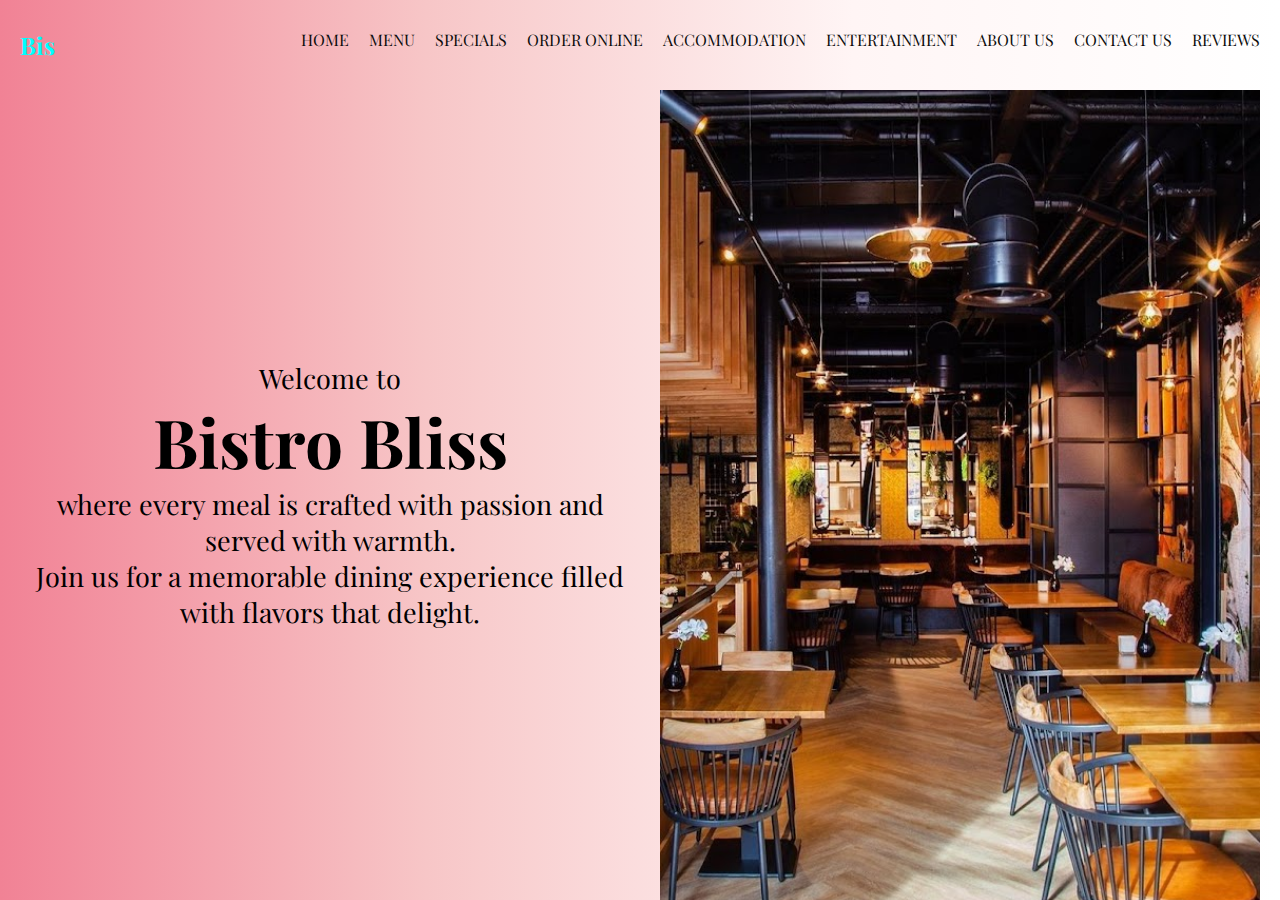
==== index.html @ 2f8fd66c "first commit" ====
<!DOCTYPE html>
<html lang="en">
<head>
    <meta charset="UTF-8">
    <meta name="viewport" content="width=device-width, initial-scale=1.0">
    <title>NAVBAR</title>
    <link rel="stylesheet" href="styles.css">
    <link href="https://fonts.googleapis.com/css2?family=Playfair+Display:ital,wght@0,400..900;1,400..900&display=swap" rel="stylesheet">
    <link rel="stylesheet" href="https://cdnjs.cloudflare.com/ajax/libs/font-awesome/6.6.0/css/all.min.css" 
    integrity="sha512-Kc323vGBEqzTmouAECnVceyQqyqdsSiqLQISBL29aUW4U/M7pSPA/gEUZQqv1cwx4OnYxTxve5UMg5GT6L4JJg==" 
    crossorigin="anonymous" referrerpolicy="no-referrer" />
</head>
<body>
    <div class="navbar">
        <div class="navmenu">
            <div class="logo">
                <h1>Bis</h1>
            </div>
            <div class="navcontent">
                <ul>
                    <li><a href="#">HOME</a></li>
                    <li><a href="menu.html">MENU</a></li>
                    <li><a href="specials">SPECIALS</a></li>
                    <li><a href="orderonline">ORDER ONLINE</a></li>
                    <li><a href="accommodation">ACCOMMODATION</a></li>
                    <li><a href="entertainment">ENTERTAINMENT</a></li>
                    <li><a href="aboutus">ABOUT US</a></li>
                    <li><a href="contactus">CONTACT US</a></li>
                    <li><a href="reviews">REVIEWS</a></li>
                </ul>
            </div>
        </div>
    </div>
    <div class="container">
        <div class="note">
            <div>
                <p>Welcome to</p>
                <h2>Bistro Bliss</h2>
                <p>where every meal is crafted with passion and served with warmth. 
                    <br>Join us for a memorable dining experience filled with flavors that delight.
                </p>
            </div>
        </div>
        <div class="image">
            <img src="imagesfolder/3.jpg" alt="Restaurant interior">
        </div>
    </div>
    
</body>
</html>
---- styles.css ----
* {
    margin: 0;
    padding: 0;
    box-sizing: border-box;
}

body {
    font-family: "Playfair Display", serif;
    background: linear-gradient(to right, #f18295, #F7C6C7, #FFF5F5, #FFFFFF);
    overflow: hidden; 
}

.navbar {
    display: flex;
    background: linear-gradient(to right, #f18295, #F7C6C7, #FFF5F5, #FFFFFF);
    justify-content: space-between;
    align-items: center;
    padding: 10px 20px;
    height: 10vh; 
}

.navmenu {
    display: flex;
    justify-content: space-between;
    width: 100%;
}

.logo h1 {
    color: aqua;
    font-size: 24px;
}

.navcontent ul {
    display: flex;
    list-style: none;
    gap: 20px;
}

.navcontent ul li a {
    color: #0c0c0c;
    text-decoration: none;
    font-size: 16px;
    transition: color 0.3s;
}

.navcontent ul li a:hover {
    color: rgb(241, 174, 31);
    text-decoration: underline;
}

.container {
    display: flex;
    height: 90vh; 
}

.note {
    flex: 1;
    display: flex;
    align-items: center;
    justify-content: center;
    padding: 20px;
    text-align: center;
    font-size: 27px;
}

.note h2 {
    font-size: 2.5em;
    margin: 0;
}

.image {
    flex: 1;
    height: 90vh; 
    overflow: hidden;
}

.image img {
    height: 100%; 
    width: 600px; 
    object-fit: cover;
}
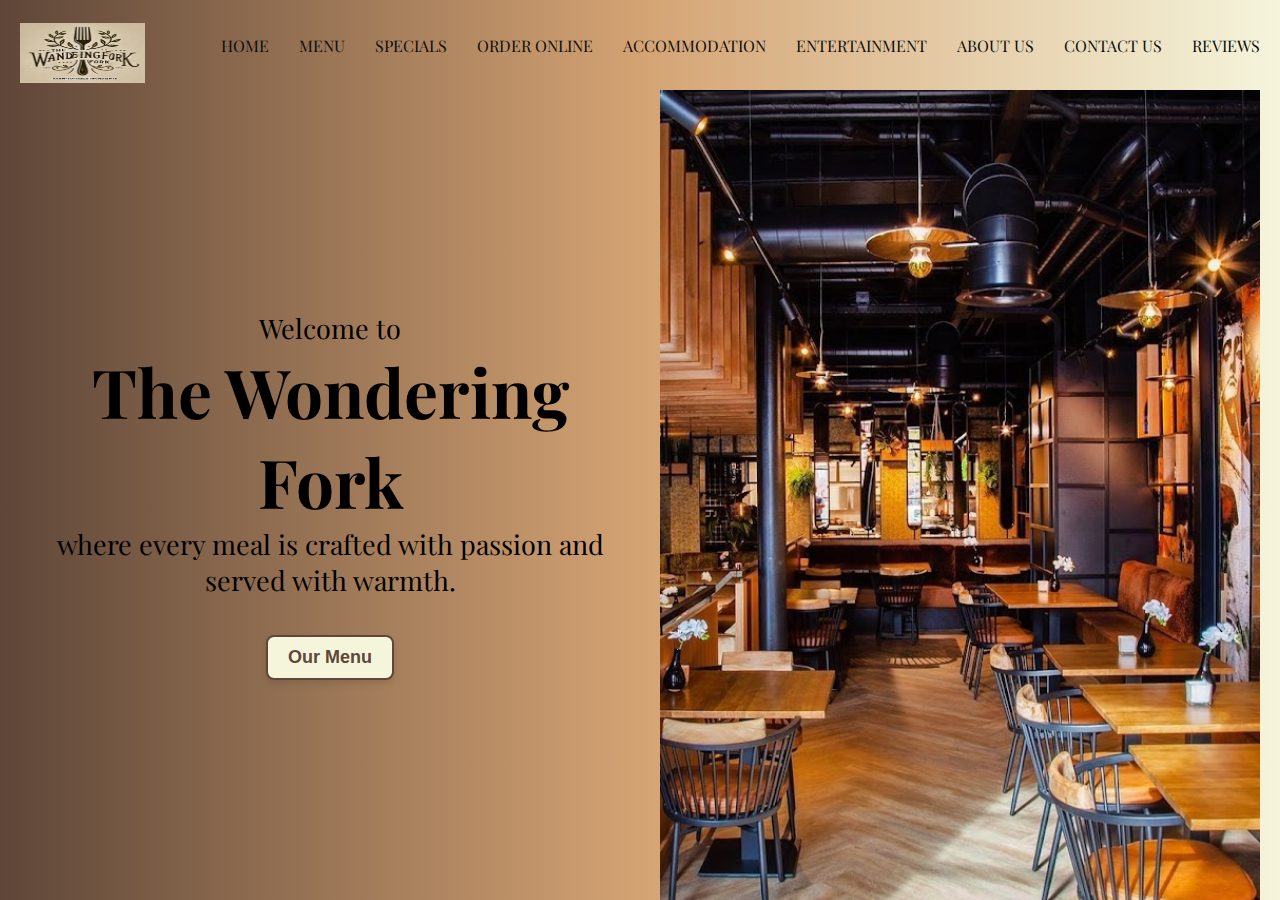
==== commit cd940700: "first commit" ====
--- a/index.html
+++ b/index.html
@@ -3,7 +3,7 @@
 <head>
     <meta charset="UTF-8">
     <meta name="viewport" content="width=device-width, initial-scale=1.0">
-    <title>NAVBAR</title>
+    <title>RESTAURANT</title>
     <link rel="stylesheet" href="styles.css">
     <link href="https://fonts.googleapis.com/css2?family=Playfair+Display:ital,wght@0,400..900;1,400..900&display=swap" rel="stylesheet">
     <link rel="stylesheet" href="https://cdnjs.cloudflare.com/ajax/libs/font-awesome/6.6.0/css/all.min.css" 
@@ -12,10 +12,13 @@
 </head>
 <body>
     <div class="navbar">
+        <!-- Logo Image -->
+        <div class="logo">
+            <img src="imagesfolder/4.jpg" alt="The Wandering Fork Logo">
+        </div>
+        
+        <!-- Navbar Menu -->
         <div class="navmenu">
-            <div class="logo">
-                <h1>Bis</h1>
-            </div>
             <div class="navcontent">
                 <ul>
                     <li><a href="#">HOME</a></li>
@@ -31,20 +34,21 @@
             </div>
         </div>
     </div>
+
+    <!-- Main Content -->
     <div class="container">
         <div class="note">
             <div>
                 <p>Welcome to</p>
-                <h2>Bistro Bliss</h2>
+                <h2>The Wondering Fork</h2>
                 <p>where every meal is crafted with passion and served with warmth. 
-                    <br>Join us for a memorable dining experience filled with flavors that delight.
-                </p>
+                </p><br>
+                <button>Our Menu</button>
             </div>
         </div>
         <div class="image">
             <img src="imagesfolder/3.jpg" alt="Restaurant interior">
         </div>
     </div>
-    
 </body>
-</html>+</html>
--- a/styles.css
+++ b/styles.css
@@ -4,36 +4,42 @@
     box-sizing: border-box;
 }
 
+
 body {
     font-family: "Playfair Display", serif;
-    background: linear-gradient(to right, #f18295, #F7C6C7, #FFF5F5, #FFFFFF);
+    background: linear-gradient(to left, #f5f5dc, #d4a373, #5e4638);
     overflow: hidden; 
 }
 
+/* Navbar Styling */
 .navbar {
     display: flex;
-    background: linear-gradient(to right, #f18295, #F7C6C7, #FFF5F5, #FFFFFF);
-    justify-content: space-between;
     align-items: center;
+    background: linear-gradient(to left, #f5f5dc, #d4a373, #5e4638);
     padding: 10px 20px;
     height: 10vh; 
 }
 
+.logo img {
+    height: 80px;
+    width: 125px;
+    margin: 0;
+    padding-top: 20px;
+
+}
+
+/* Nav Menu Styling */
 .navmenu {
     display: flex;
-    justify-content: space-between;
+    justify-content: flex-end;/* Aligns the menu to the right */
     width: 100%;
-}
-
-.logo h1 {
-    color: aqua;
-    font-size: 24px;
+    margin-left: 30px; /* Space between logo and menu */
 }
 
 .navcontent ul {
     display: flex;
     list-style: none;
-    gap: 20px;
+    gap: 30px;
 }
 
 .navcontent ul li a {
@@ -44,10 +50,11 @@
 }
 
 .navcontent ul li a:hover {
-    color: rgb(241, 174, 31);
+    color: #f5f5dc;
     text-decoration: underline;
 }
 
+/* Main Content Styling */
 .container {
     display: flex;
     height: 90vh; 
@@ -79,4 +86,28 @@
     width: 600px; 
     object-fit: cover;
 }
+/* our menu styling */
+button {
+    background-color: #f5f5dc; /* beige */
+    color: #5e4638; /* brown */
+    border: 2px solid #5e4638;
+    padding: 10px 20px;
+    font-size: 18px;
+    font-weight: bold;
+    border-radius: 8px;
+    cursor: pointer;
+    transition: all 0.3s ease;
+    box-shadow: 0px 4px 6px rgba(0, 0, 0, 0.1);
+}
 
+button:hover {
+    background-color: #5e4638;
+    color: #f5f5dc;
+    transform: translateY(-3px);
+    box-shadow: 0px 8px 12px rgba(0, 0, 0, 0.2);
+}
+
+button:active {
+    transform: translateY(-1px);
+    box-shadow: 0px 6px 8px rgba(0, 0, 0, 0.15);
+}
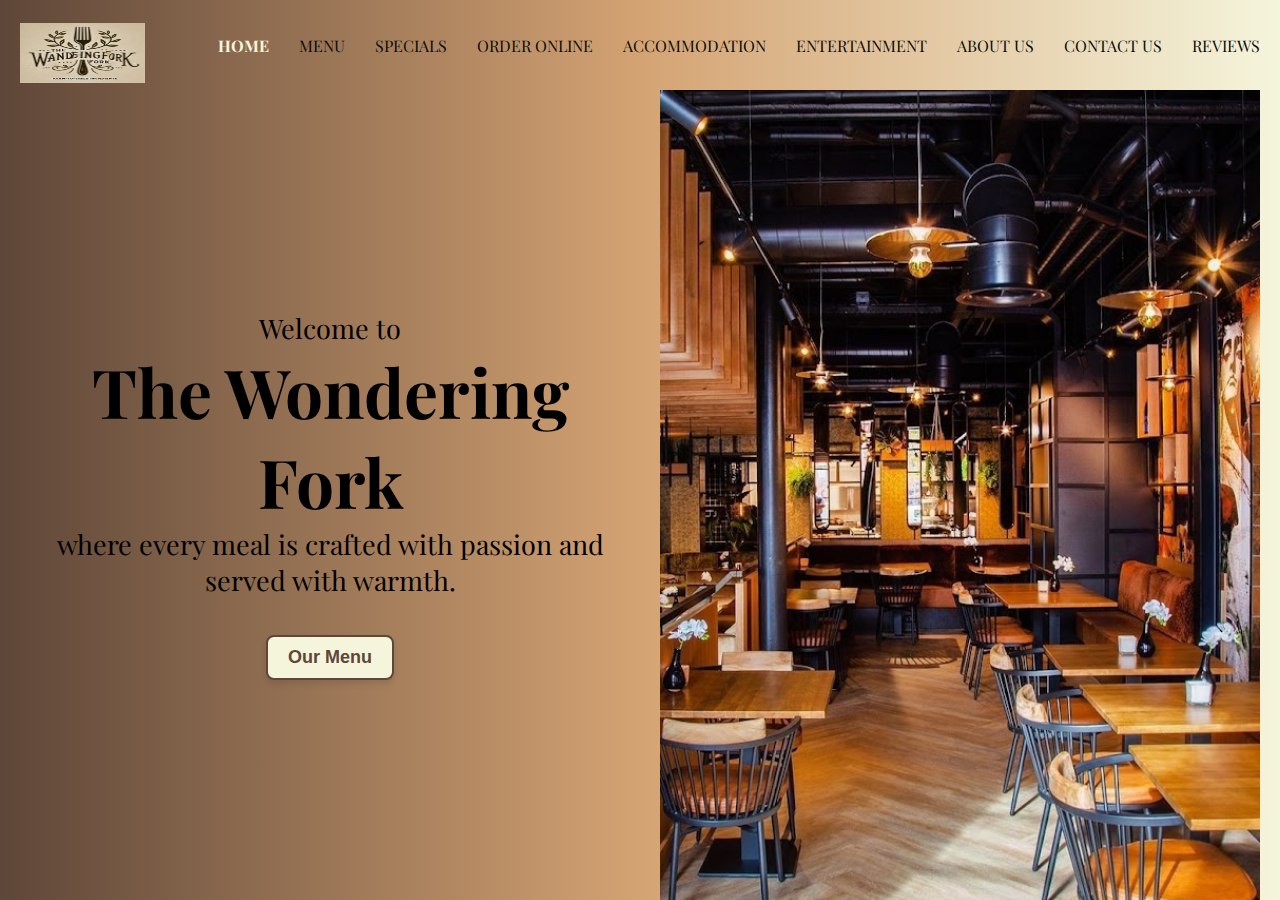
==== commit 6d58bd88: "first commit" ====
--- a/index.html
+++ b/index.html
@@ -21,15 +21,15 @@
         <div class="navmenu">
             <div class="navcontent">
                 <ul>
-                    <li><a href="#">HOME</a></li>
+                    <li><a href="#" class="active">HOME</a></li>
                     <li><a href="menu.html">MENU</a></li>
-                    <li><a href="specials">SPECIALS</a></li>
-                    <li><a href="orderonline">ORDER ONLINE</a></li>
-                    <li><a href="accommodation">ACCOMMODATION</a></li>
-                    <li><a href="entertainment">ENTERTAINMENT</a></li>
-                    <li><a href="aboutus">ABOUT US</a></li>
-                    <li><a href="contactus">CONTACT US</a></li>
-                    <li><a href="reviews">REVIEWS</a></li>
+                    <li><a href="specials.html">SPECIALS</a></li>
+                    <li><a href="orderonline.html">ORDER ONLINE</a></li>
+                    <li><a href="accommodation.html">ACCOMMODATION</a></li>
+                    <li><a href="entertainment.html">ENTERTAINMENT</a></li>
+                    <li><a href="aboutus.html">ABOUT US</a></li>
+                    <li><a href="contactus.html">CONTACT US</a></li>
+                    <li><a href="reviews.html">REVIEWS</a></li>
                 </ul>
             </div>
         </div>
--- a/styles.css
+++ b/styles.css
@@ -9,6 +9,9 @@
     font-family: "Playfair Display", serif;
     background: linear-gradient(to left, #f5f5dc, #d4a373, #5e4638);
     overflow: hidden; 
+    margin: 0;
+    padding: 0;
+    overflow-y: auto;
 }
 
 /* Navbar Styling */
@@ -25,13 +28,12 @@
     width: 125px;
     margin: 0;
     padding-top: 20px;
-
 }
 
 /* Nav Menu Styling */
 .navmenu {
     display: flex;
-    justify-content: flex-end;/* Aligns the menu to the right */
+    justify-content: flex-end; /* Aligns the menu to the right */
     width: 100%;
     margin-left: 30px; /* Space between logo and menu */
 }
@@ -49,9 +51,15 @@
     transition: color 0.3s;
 }
 
+/* Hover effect */
 .navcontent ul li a:hover {
     color: #f5f5dc;
-    text-decoration: underline;
+}
+
+/* Active page styling */
+.navcontent ul li a.active {
+    color: #f5f5dc;
+    font-weight: bold;
 }
 
 /* Main Content Styling */
@@ -86,6 +94,7 @@
     width: 600px; 
     object-fit: cover;
 }
+
 /* our menu styling */
 button {
     background-color: #f5f5dc; /* beige */
@@ -111,3 +120,63 @@
     transform: translateY(-1px);
     box-shadow: 0px 6px 8px rgba(0, 0, 0, 0.15);
 }
+.breakfast {
+    display: flex;
+    align-items: flex-start;
+}
+
+
+/* MENU WEBPAGE */
+.foods {
+    display: grid;
+    grid-template-columns: repeat(2, 1fr); /* Three columns */
+    gap: 30px; /* Space between each food category */
+}
+
+.foods > div {
+    display: flex;
+    align-items: flex-start; /* Aligns items to the top */
+}
+
+.foods ul {
+    list-style: none;
+    padding: 0 0 0 20px; /* Space between border and text */
+    position: relative;
+}
+
+.foods ul::before {
+    content: "";
+    position: absolute;
+    left: 0;
+    top: 10px;    /* Start of border */
+    bottom: 10px; /* End of border */
+    width: 2px;   /* Thickness of the border */
+    background-color: #000; /* Border color */
+}
+
+.foods ul li {
+    margin-bottom: 18px; /* Adjust the spacing as needed */
+}
+
+/* Adjust image size and spacing for each category */
+.breakfast img,
+.juice img,
+.cakes img {
+    width: 150px;
+    margin-right: 20px; /* Space between image and list */
+}
+
+.beef img,
+.burger img,
+.rice img,
+.salad img {
+    width: 200px;
+    margin-right: 20px;
+    height: 258px;
+}
+
+.chicken img {
+    width: 210px;
+    margin-right: 20px;
+    height: 280px;
+}
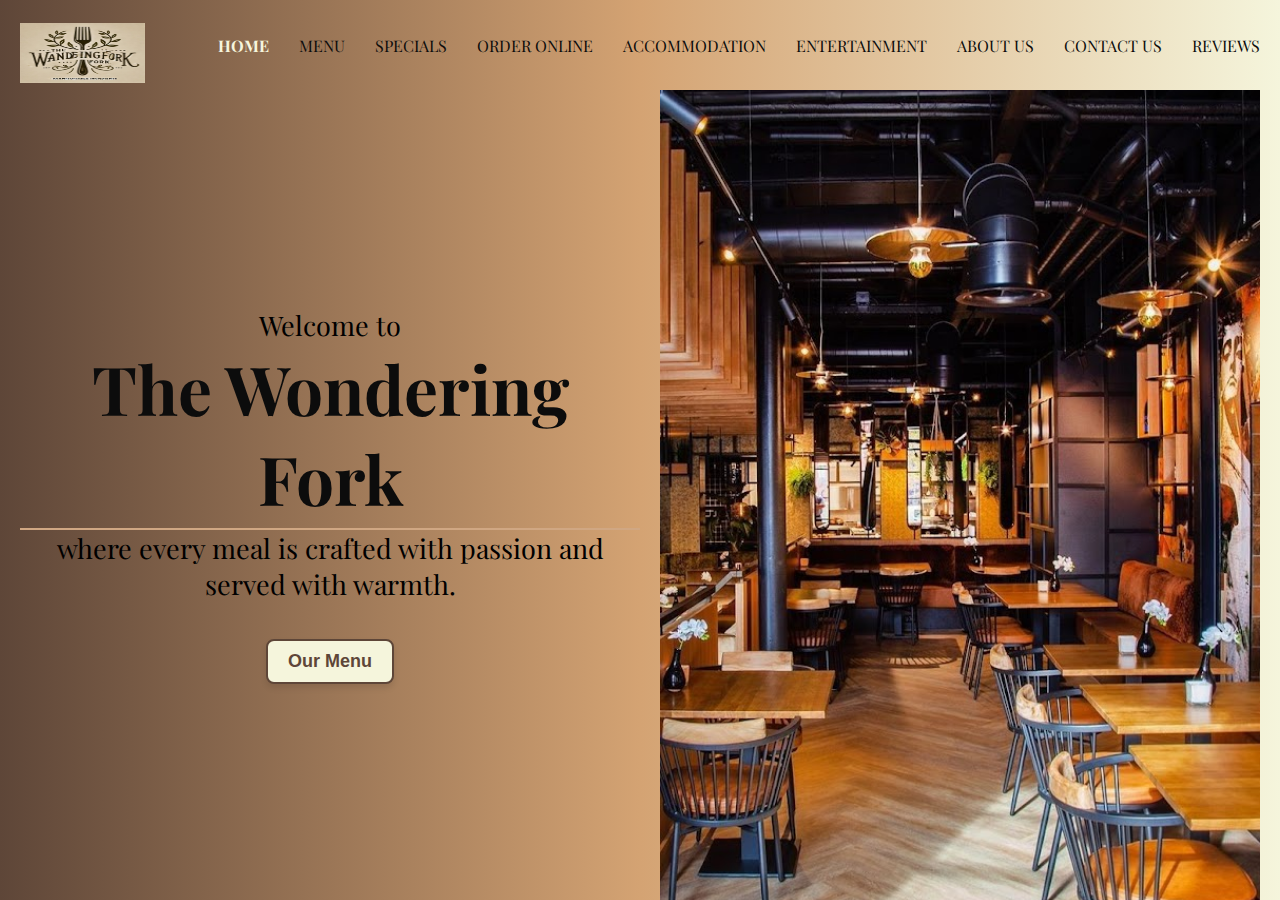
==== commit 3fb44813: "first commit" ====
--- a/index.html
+++ b/index.html
@@ -36,7 +36,7 @@
     </div>
 
     <!-- Main Content -->
-    <div class="container">
+    <div class="containers">
         <div class="note">
             <div>
                 <p>Welcome to</p>
--- a/styles.css
+++ b/styles.css
@@ -63,7 +63,7 @@
 }
 
 /* Main Content Styling */
-.container {
+.containers {
     display: flex;
     height: 90vh; 
 }
@@ -128,55 +128,420 @@
 
 /* MENU WEBPAGE */
 .foods {
-    display: grid;
-    grid-template-columns: repeat(2, 1fr); /* Three columns */
-    gap: 30px; /* Space between each food category */
+    display: flex;
+    flex-wrap: wrap;
+    justify-content: center;
+    gap: 20px;
+    padding: 20px;
 }
 
 .foods > div {
     display: flex;
-    align-items: flex-start; /* Aligns items to the top */
+    flex-direction: column;
+    align-items: flex-start;
+    width: calc(50% - 20px);
+    margin-bottom: 20px;
+    padding: 15px;
+    border-radius: 8px;
+}
+
+.foods > div h4 {
+    margin: 0 0 10px 0;
+    font-weight: bold;
+    font-size: 1.2em;
+    text-align: left;
+    width: 100%;
+    color: #333;
+    border-bottom: 1px solid #ddd;
+    padding-bottom: 5px;
+}
+
+/* Container for image and list */
+.food-item {
+    display: flex;
+    align-items: center;
+}
+
+.food-item img {
+    margin-right: 20px;
 }
 
 .foods ul {
     list-style: none;
-    padding: 0 0 0 20px; /* Space between border and text */
+    padding: 0;
+    margin: 0;
     position: relative;
 }
 
-.foods ul::before {
-    content: "";
-    position: absolute;
-    left: 0;
-    top: 10px;    /* Start of border */
-    bottom: 10px; /* End of border */
-    width: 2px;   /* Thickness of the border */
-    background-color: #000; /* Border color */
-}
-
 .foods ul li {
-    margin-bottom: 18px; /* Adjust the spacing as needed */
-}
-
-/* Adjust image size and spacing for each category */
+    margin-bottom: 23px;
+}
+
 .breakfast img,
 .juice img,
 .cakes img {
-    width: 150px;
-    margin-right: 20px; /* Space between image and list */
+    width: 230px;
+    height: 285px;
 }
 
 .beef img,
 .burger img,
 .rice img,
 .salad img {
-    width: 200px;
-    margin-right: 20px;
-    height: 258px;
+    width: 230px;
+    height: 285px;
 }
 
 .chicken img {
-    width: 210px;
-    margin-right: 20px;
+    width: 230px;
     height: 280px;
 }
+
+/* SPECIALS WEBPAGE */
+.main-course img,
+.appetizer img,
+.beverage img,
+.kids-special img{
+    width: 300px;
+    height: 290px;
+}
+
+/* ORDER ONLINE WEBSITE */
+.orders {
+    display: flex;
+    justify-content: center;
+    align-items: center;
+    min-height: 60vh;
+}
+
+.orders form {
+    width: 80%;
+    max-width: 600px;
+    padding: 20px;
+
+}
+
+/* Styling form sections */
+.form-section {
+    margin-bottom: 20px;
+}
+
+.form-section h2 {
+    font-family: 'Playfair Display', serif;
+    font-size: 1.5em;
+    margin-bottom: 10px;
+    color: #0c0c0c;
+}
+
+label {
+    display: block;
+    font-weight: bold;
+    margin: 5px 0;
+    color: #212020;
+}
+
+input, select, textarea {
+    width: 100%;
+    padding: 8px;
+    margin-top: 5px;
+    margin-bottom: 10px;
+    border: 1px solid #f5f5dc;
+    border-radius: 4px;
+    box-sizing: border-box;
+}
+
+button[type="submit"] {
+    width: 100%;
+    background-color: #f5f5dc; /* beige */
+    color: #5e4638; /* brown */
+    border: 2px solid #5e4638;
+    padding: 10px 20px;
+    font-size: 18px;
+    font-weight: bold;
+    border-radius: 8px;
+    cursor: pointer;
+    transition: all 0.3s ease;
+    box-shadow: 0px 4px 6px rgba(0, 0, 0, 0.1);
+}
+
+button[type="submit"]:hover {
+    background-color: #5e4638;
+    color: #f5f5dc;
+    transform: translateY(-3px);
+    box-shadow: 0px 8px 12px rgba(0, 0, 0, 0.2);
+}
+
+/* ACCOMMODATION */
+.accommodation {
+    max-width: 800px;
+    margin: 50px auto;
+    padding: 20px;
+    border-radius: 10px;
+    box-shadow: 0 4px 8px rgba(0, 0, 0, 0.2);
+}
+
+.accommodation h1 {
+    text-align: center;
+    font-size: 2em;
+    color: #212020;
+}
+
+.accommodation p {
+    text-align: center;
+    font-size: 1.1em;
+    margin-bottom: 20px;
+}
+
+h2 {
+    font-size: 1.5em;
+    color: #0c0c0c;
+    border-bottom: 2px solid #d0a783;
+    padding-bottom: 5px;
+    margin-top: 20px;
+}
+
+/* Room Types */
+.room-types {
+    display: flex;
+    flex-direction: column;
+    gap: 30px;
+}
+
+.room {
+    display: flex;
+    align-items: center;
+    gap: 30px;
+}
+
+.room img {
+    width: 180px;
+    height: 130px;
+    object-fit: cover;
+    border-radius: 5px;
+}
+
+.room h3 {
+    font-size: 1.3em;
+    color: #0c0c0c;
+    margin: 0;
+}
+
+.room p {
+    margin: 5px 0;
+}
+
+
+
+/* Dining Options */
+.dining {
+    background-color: #f5e8d0;
+    padding: 15px;
+    border-radius: 5px;
+    margin-top: 20px;
+    text-align: center;
+}
+
+/* Booking Information */
+.booking-info {
+    background-color: #faf3e6;
+    padding: 15px;
+    border-radius: 5px;
+    margin-top: 20px;
+    text-align: center;
+}
+
+.booking-info a {
+    color: #0c0c0c;
+    text-decoration: none;
+    font-weight: bold;
+}
+
+.booking-info a:hover {
+    text-decoration: underline;
+}
+
+/* Services and Facilities */
+.services {
+    background-color: #f5e8d0;
+    padding: 15px;
+    border-radius: 5px;
+    margin-top: 20px;
+}
+
+/* Nearby Attractions */
+.attractions ul {
+    list-style-type: disc;
+    padding-left: 20px;
+}
+
+.attractions ul li {
+    margin: 5px 0;
+}
+
+/* Guest Reviews */
+.reviews {
+    background-color: #faf3e6;
+    padding: 15px;
+    border-radius: 5px;
+    margin-top: 20px;
+    font-style: italic;
+}
+
+.reviews blockquote {
+    margin: 10px 0;
+    padding-left: 10px;
+    border-left: 3px solid #d0a783;
+}
+
+/* Policies & FAQs */
+.policies {
+    background-color: #f5e8d0;
+    padding: 15px;
+    border-radius: 5px;
+    margin-top: 20px;
+}
+
+.policies p {
+    margin: 5px 0;
+}
+
+/* ENTERTAINMENT WEBPAGE */
+  /* Entertainment Page Styling */
+.container {
+    display: flex;
+    flex-direction: column;
+    align-items: center;
+    margin: 0 auto;
+    padding: 30px;
+    max-width: 1000px;
+    background: rgba(255, 255, 255, 0.8);
+    box-shadow: 0px 4px 10px rgba(0, 0, 0, 0.2);
+    border-radius: 10px;
+}
+
+/* Event Schedule Section */
+.event-schedule {
+    width: 100%;
+    text-align: center;
+    margin-bottom: 40px;
+}
+
+.event-schedule h1 {
+    font-size: 2.2em;
+    color: #5e4638;
+    margin-bottom: 20px;
+}
+
+.event {
+    padding: 20px;
+    margin-top: 15px;
+    background: #f5f5dc;
+    border: 1px solid #d4a373;
+    border-radius: 8px;
+    box-shadow: 0px 4px 6px rgba(0, 0, 0, 0.1);
+}
+
+.event h2 {
+    font-size: 1.5em;
+    color: #333;
+    margin-bottom: 8px;
+}
+
+.event p {
+    color: #5e4638;
+    margin: 5px 0;
+}
+
+/* Gallery Section */
+.gallery {
+    width: 100%;
+    margin-bottom: 40px;
+}
+
+.gallery h1 {
+    font-size: 2em;
+    color: #5e4638;
+    text-align: center;
+    margin-bottom: 20px;
+}
+
+.gallery img {
+    width: 100%;
+    height: auto;
+    max-height: 300px;
+    object-fit: cover;
+    border-radius: 8px;
+    margin-top: 10px;
+    box-shadow: 0px 4px 8px rgba(0, 0, 0, 0.15);
+}
+
+/* Reservation Section */
+.reservation {
+    width: 100%;
+    text-align: center;
+    padding: 20px;
+    background-color: #d4a373;
+    border-radius: 8px;
+    box-shadow: 0px 4px 10px rgba(0, 0, 0, 0.2);
+    color: #f5f5dc;
+}
+
+.reservation h1 {
+    font-size: 2em;
+    margin-bottom: 15px;
+}
+
+.reserve-button {
+    display: inline-block;
+    padding: 12px 24px;
+    background-color: #5e4638;
+    color: #f5f5dc;
+    font-weight: bold;
+    font-size: 1em;
+    border: 2px solid #5e4638;
+    border-radius: 6px;
+    transition: background-color 0.3s, transform 0.3s;
+}
+
+.reserve-button:hover {
+    background-color: #f5f5dc;
+    color: #5e4638;
+    transform: translateY(-3px);
+    box-shadow: 0px 8px 12px rgba(0, 0, 0, 0.2);
+}
+
+
+/* ABOUT US WEBPAGE */
+.about-us {
+    max-width: 800px;
+    margin: 50px auto;
+    padding: 20px;
+    background-color: #fff;
+    box-shadow: 0 4px 8px rgba(0, 0, 0, 0.1);
+    border-radius: 8px;
+}
+
+.about-us h1 {
+    text-align: center;
+    font-size: 2.5em;
+    margin-bottom: 20px;
+    color: #0c0c0c;
+}
+
+.section {
+    margin-bottom: 30px;
+}
+
+.section h2 {
+    font-size: 1.8em;
+    color: #0c0c0c;
+    margin-bottom: 10px;
+}
+
+.section p {
+    font-size: 1.1em;
+    line-height: 1.6;
+    color: #0c0c0c;
+}
+
+/* CONTACT US */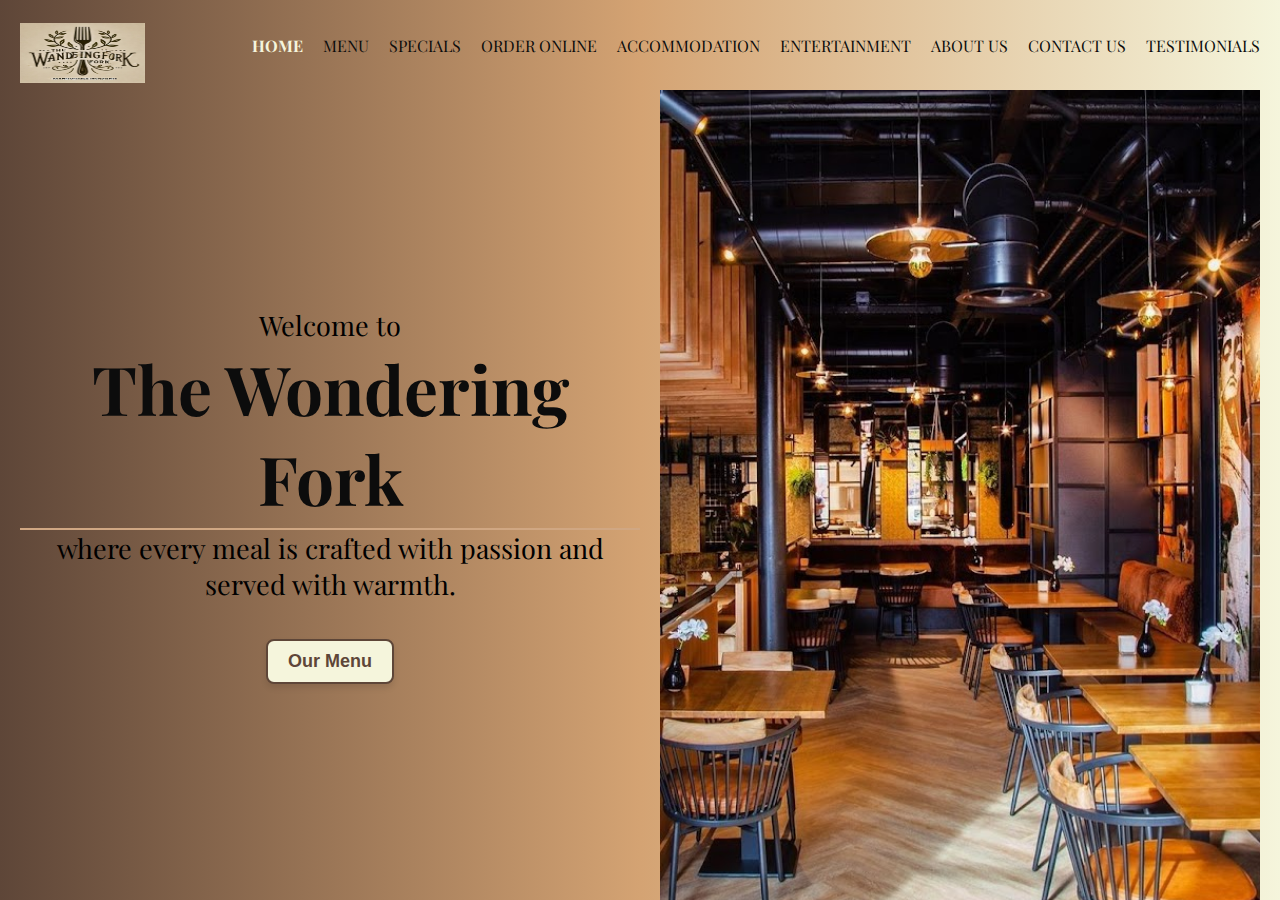
==== commit 38d7b314: "first commit" ====
--- a/index.html
+++ b/index.html
@@ -16,7 +16,6 @@
         <div class="logo">
             <img src="imagesfolder/4.jpg" alt="The Wandering Fork Logo">
         </div>
-        
         <!-- Navbar Menu -->
         <div class="navmenu">
             <div class="navcontent">
@@ -29,7 +28,7 @@
                     <li><a href="entertainment.html">ENTERTAINMENT</a></li>
                     <li><a href="aboutus.html">ABOUT US</a></li>
                     <li><a href="contactus.html">CONTACT US</a></li>
-                    <li><a href="reviews.html">REVIEWS</a></li>
+                    <li><a href="testimonials.html">TESTIMONIALS</a></li>
                 </ul>
             </div>
         </div>
--- a/styles.css
+++ b/styles.css
@@ -3,8 +3,6 @@
     padding: 0;
     box-sizing: border-box;
 }
-
-
 body {
     font-family: "Playfair Display", serif;
     background: linear-gradient(to left, #f5f5dc, #d4a373, #5e4638);
@@ -41,7 +39,7 @@
 .navcontent ul {
     display: flex;
     list-style: none;
-    gap: 30px;
+    gap: 20px;
 }
 
 .navcontent ul li a {
@@ -252,8 +250,8 @@
 
 button[type="submit"] {
     width: 100%;
-    background-color: #f5f5dc; /* beige */
-    color: #5e4638; /* brown */
+    background-color: #f5f5dc; 
+    color: #5e4638; 
     border: 2px solid #5e4638;
     padding: 10px 20px;
     font-size: 18px;
@@ -544,4 +542,97 @@
     color: #0c0c0c;
 }
 
-/* CONTACT US */+/* CONTACT US */
+.cont {
+    max-width: 800px;
+    margin: 50px auto;
+    padding: 20px;
+    background: #fff;
+    box-shadow: 0 4px 8px rgba(0, 0, 0, 0.2);
+    border-radius: 10px;
+}
+
+/* Section Headers */
+.contact-section h2 {
+    font-size: 2em;
+    margin-bottom: 15px;
+    color: #5e4638;
+    border-bottom: 2px solid #d4a373;
+    padding-bottom: 5px;
+    text-align: center;
+}
+
+/* Contact Information */
+.contact-info {
+    list-style: none;
+    padding: 0;
+    margin: 20px 0;
+    font-size: 1.1em;
+    color: #333;
+}
+
+.contact-info li {
+    margin-bottom: 10px;
+}
+
+.contact-info a {
+    color: #5e4638;
+    text-decoration: none;
+}
+
+.contact-info a:hover {
+    text-decoration: underline;
+}
+
+/* Contact Form */
+.contact-form {
+    display: flex;
+    flex-direction: column;
+    gap: 15px;
+}
+
+.contact-form input, 
+.contact-form select, 
+.contact-form textarea {
+    width: 100%;
+    padding: 10px;
+    border: 1px solid #d4a373;
+    border-radius: 5px;
+    font-size: 1em;
+    font-family: "Playfair Display", serif;
+}
+
+.contact-form textarea {
+    resize: none;
+}
+
+/* Google Map */
+.contact-section iframe {
+    width: 100%;
+    height: 350px;
+    border: 0;
+    border-radius: 5px;
+    margin-top: 20px;
+}
+
+/* Social Media Links */
+.social-links {
+    display: flex;
+    justify-content: center;
+    gap: 20px;
+    margin-top: 20px;
+}
+
+.social-links a {
+    color: #5e4638;
+    font-weight: bold;
+    font-size: 1.1em;
+    text-decoration: none;
+    transition: color 0.3s;
+}
+
+.social-links a:hover {
+    color: #d4a373;
+}
+
+
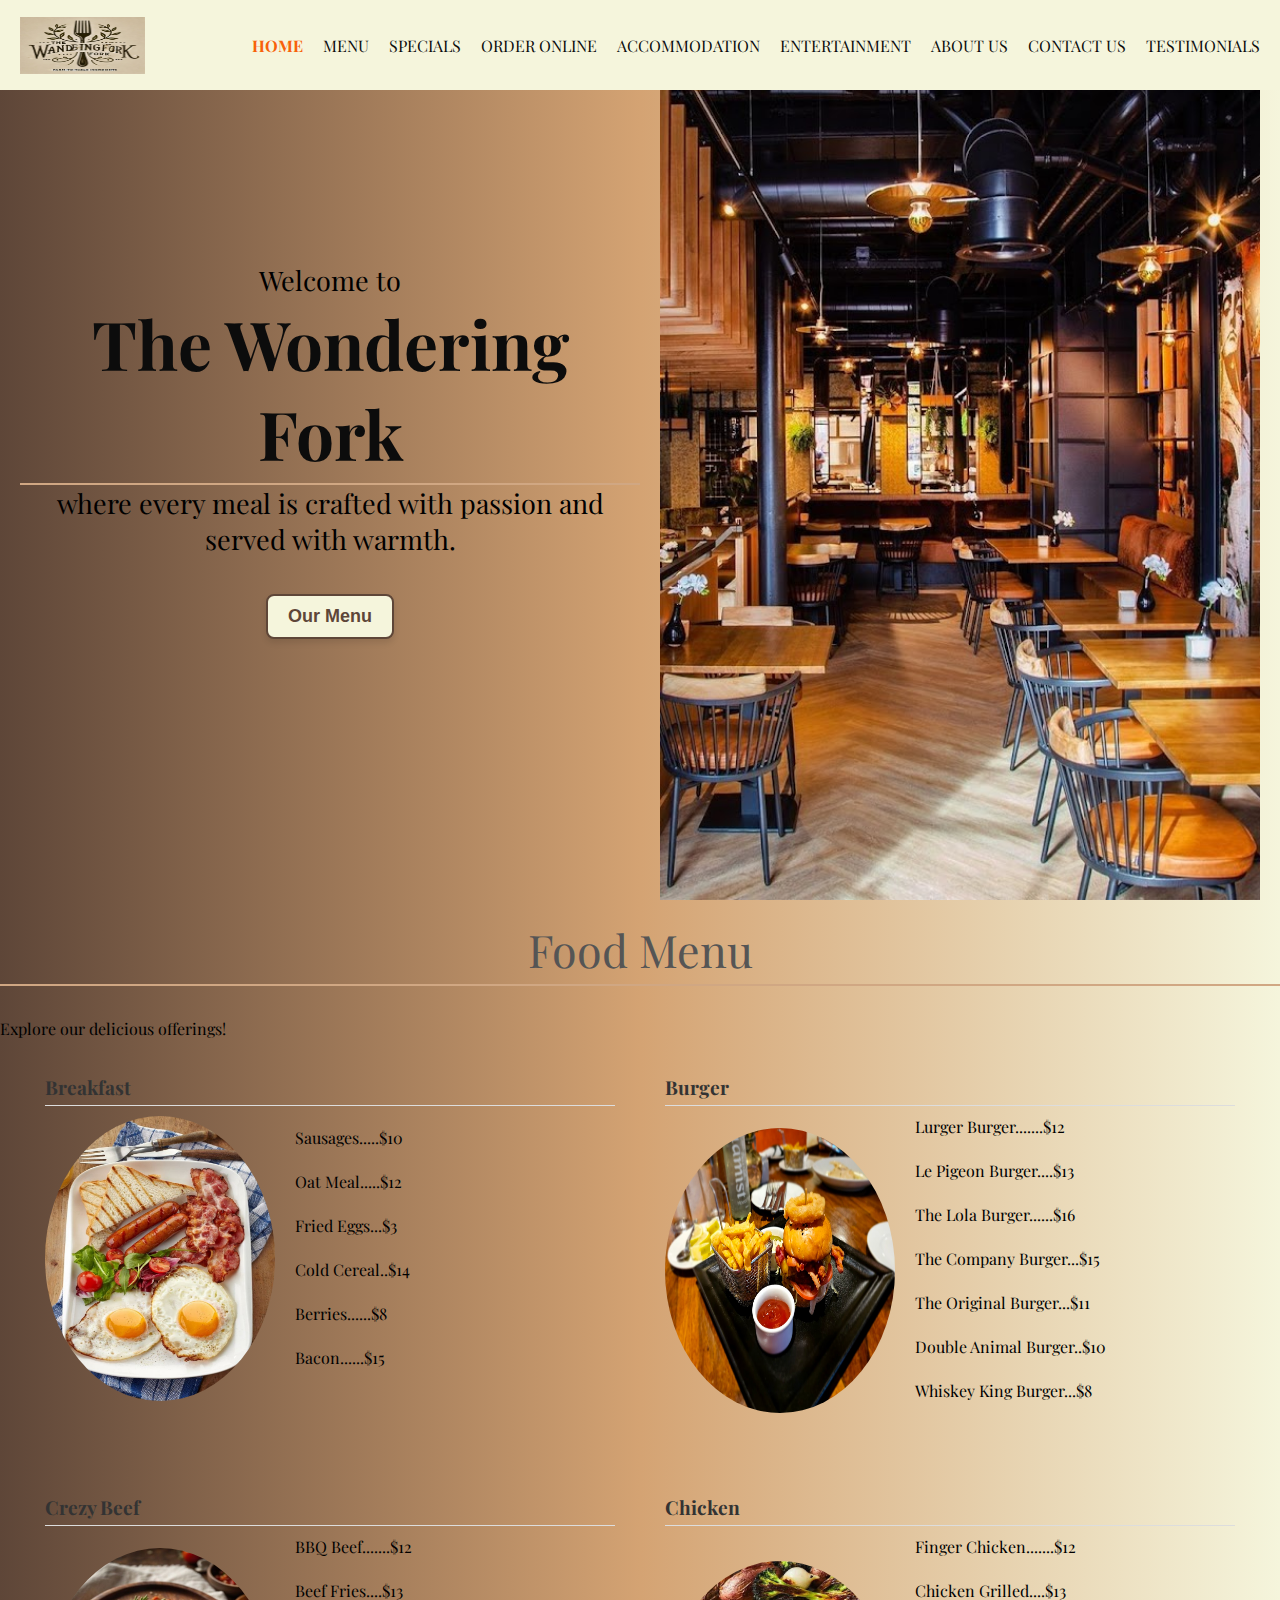
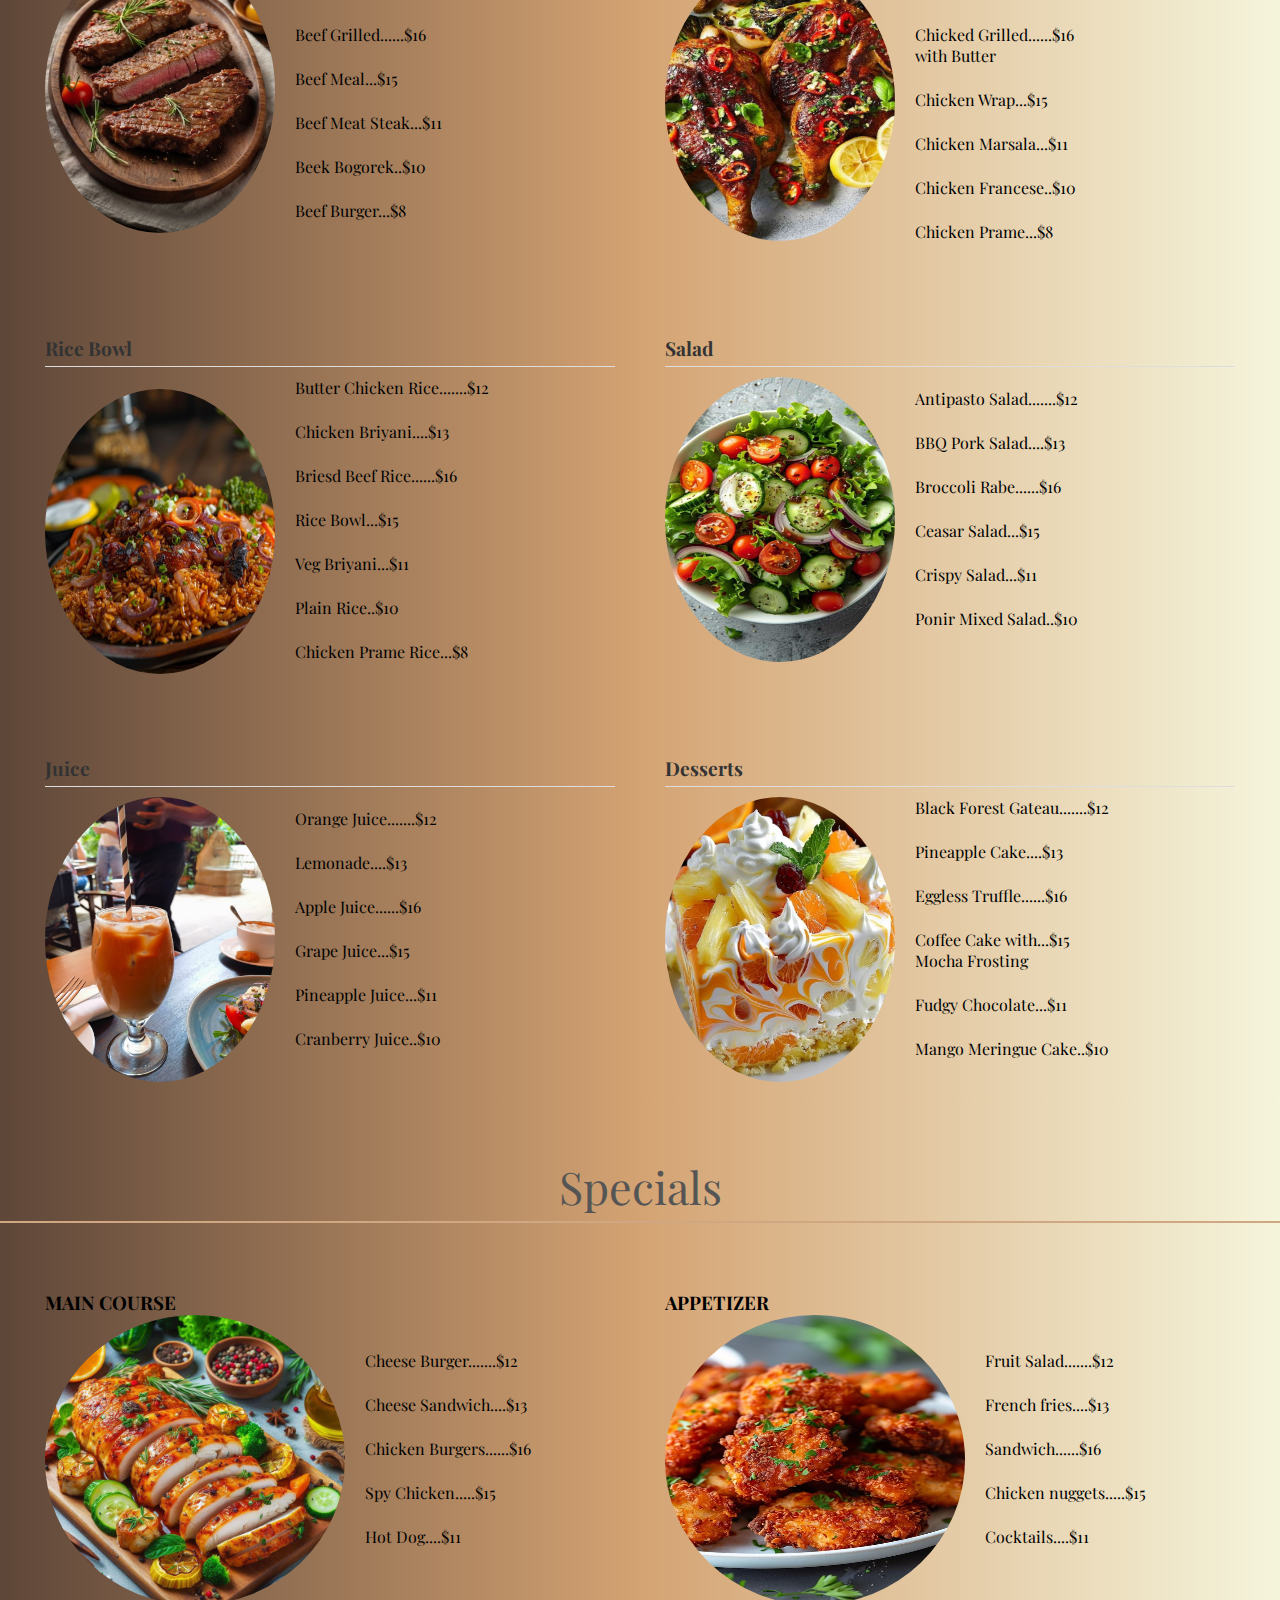
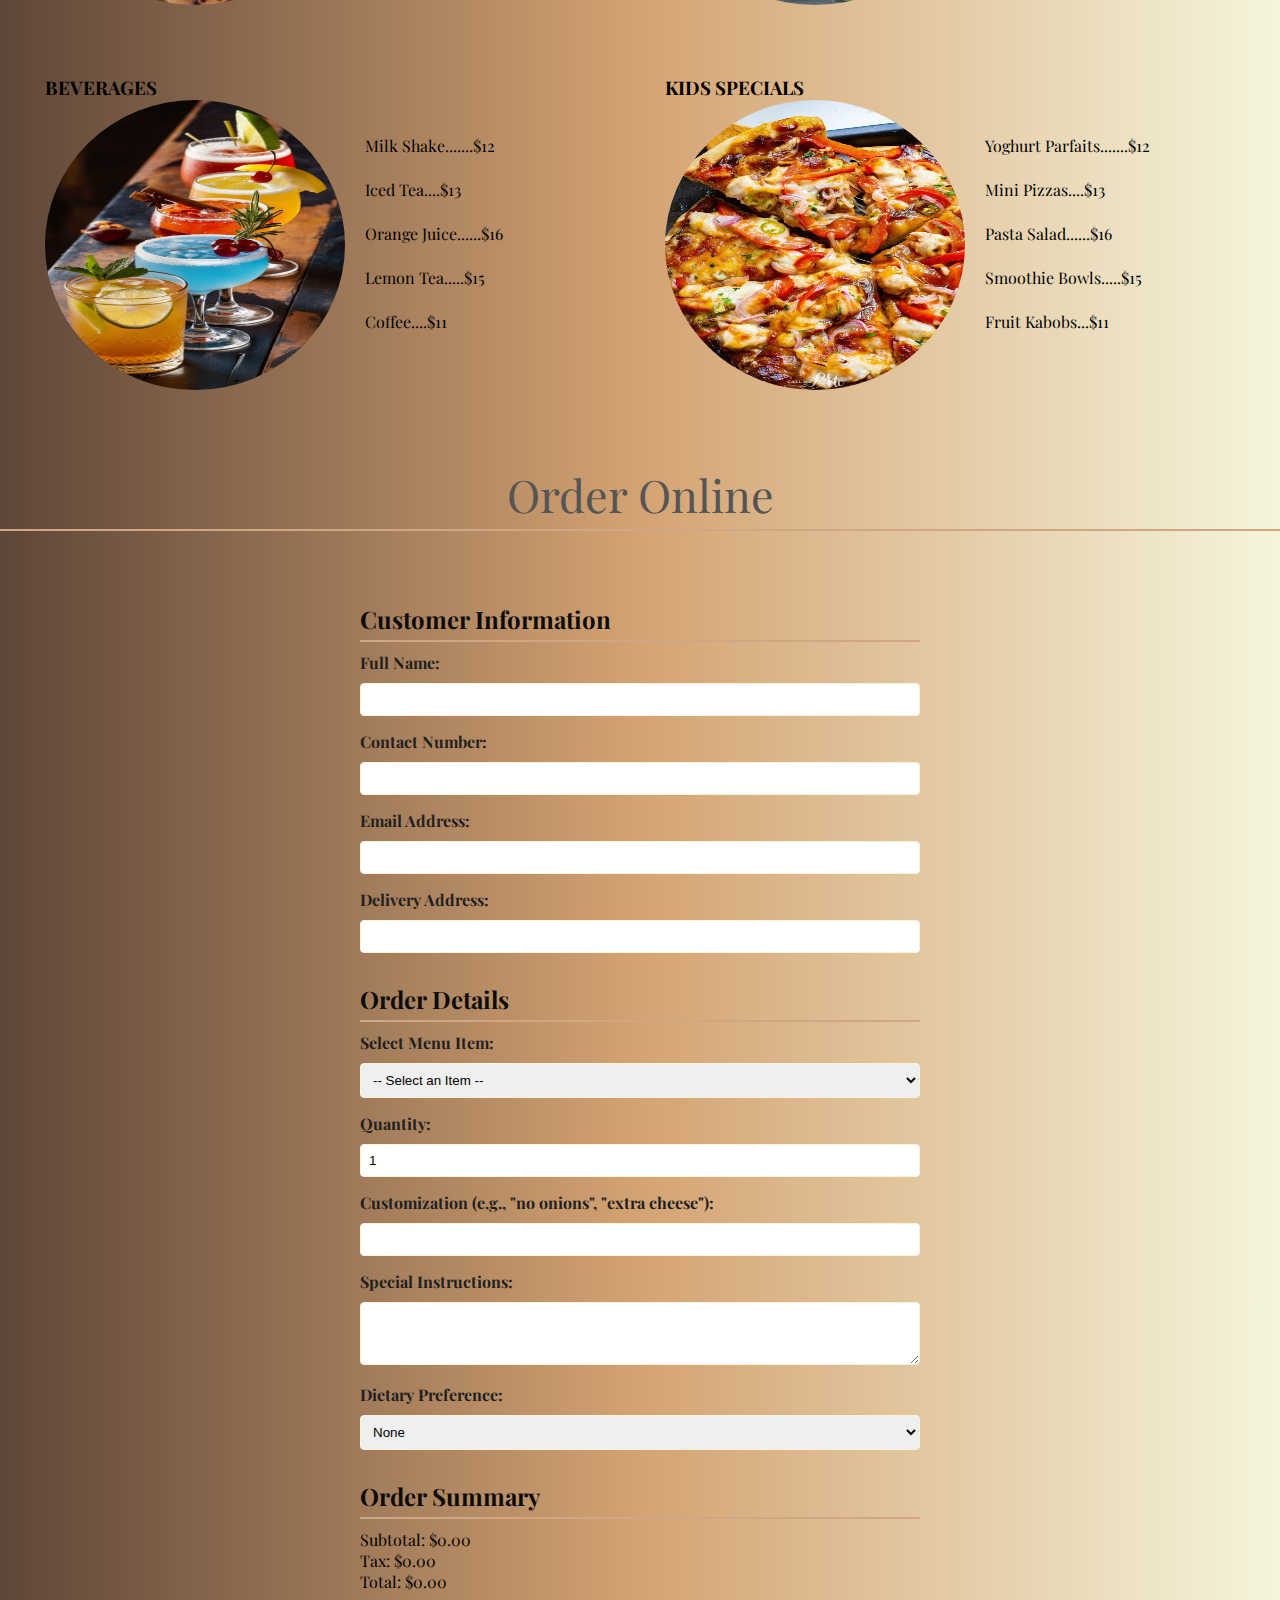
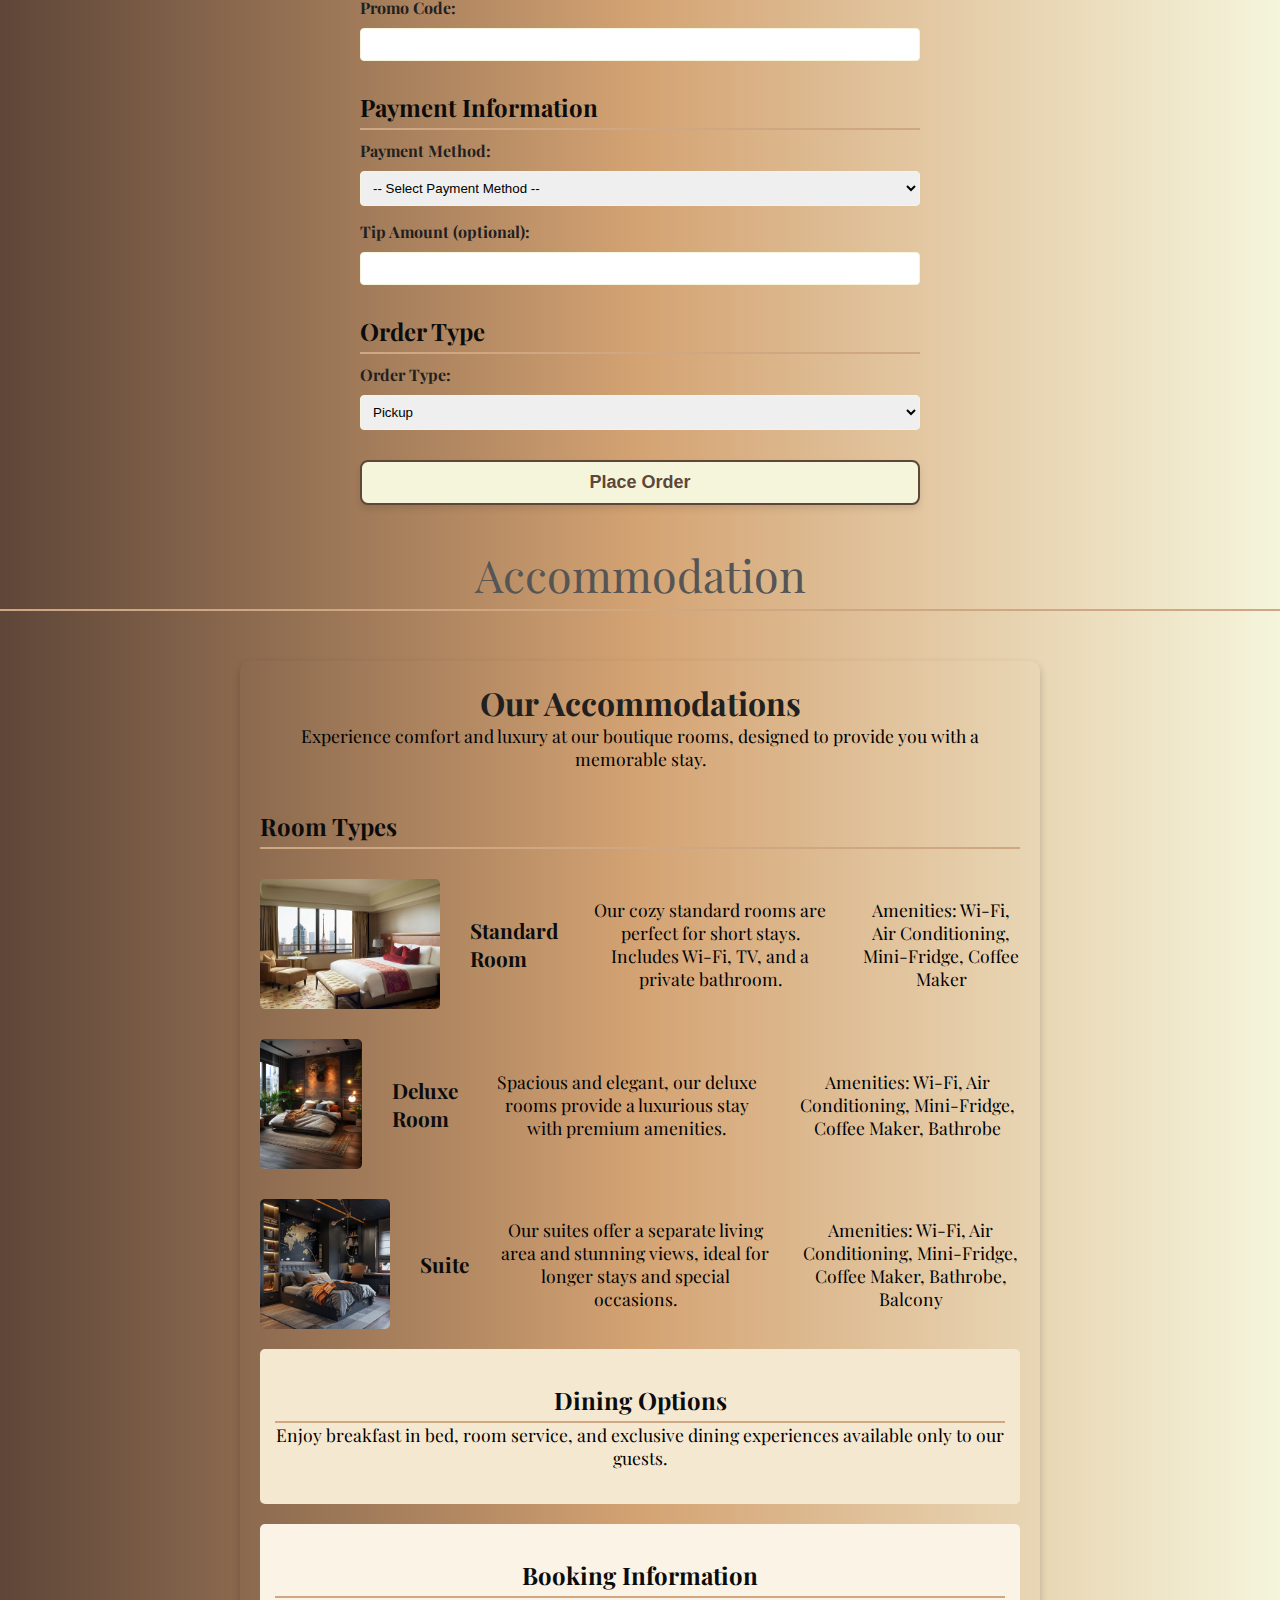
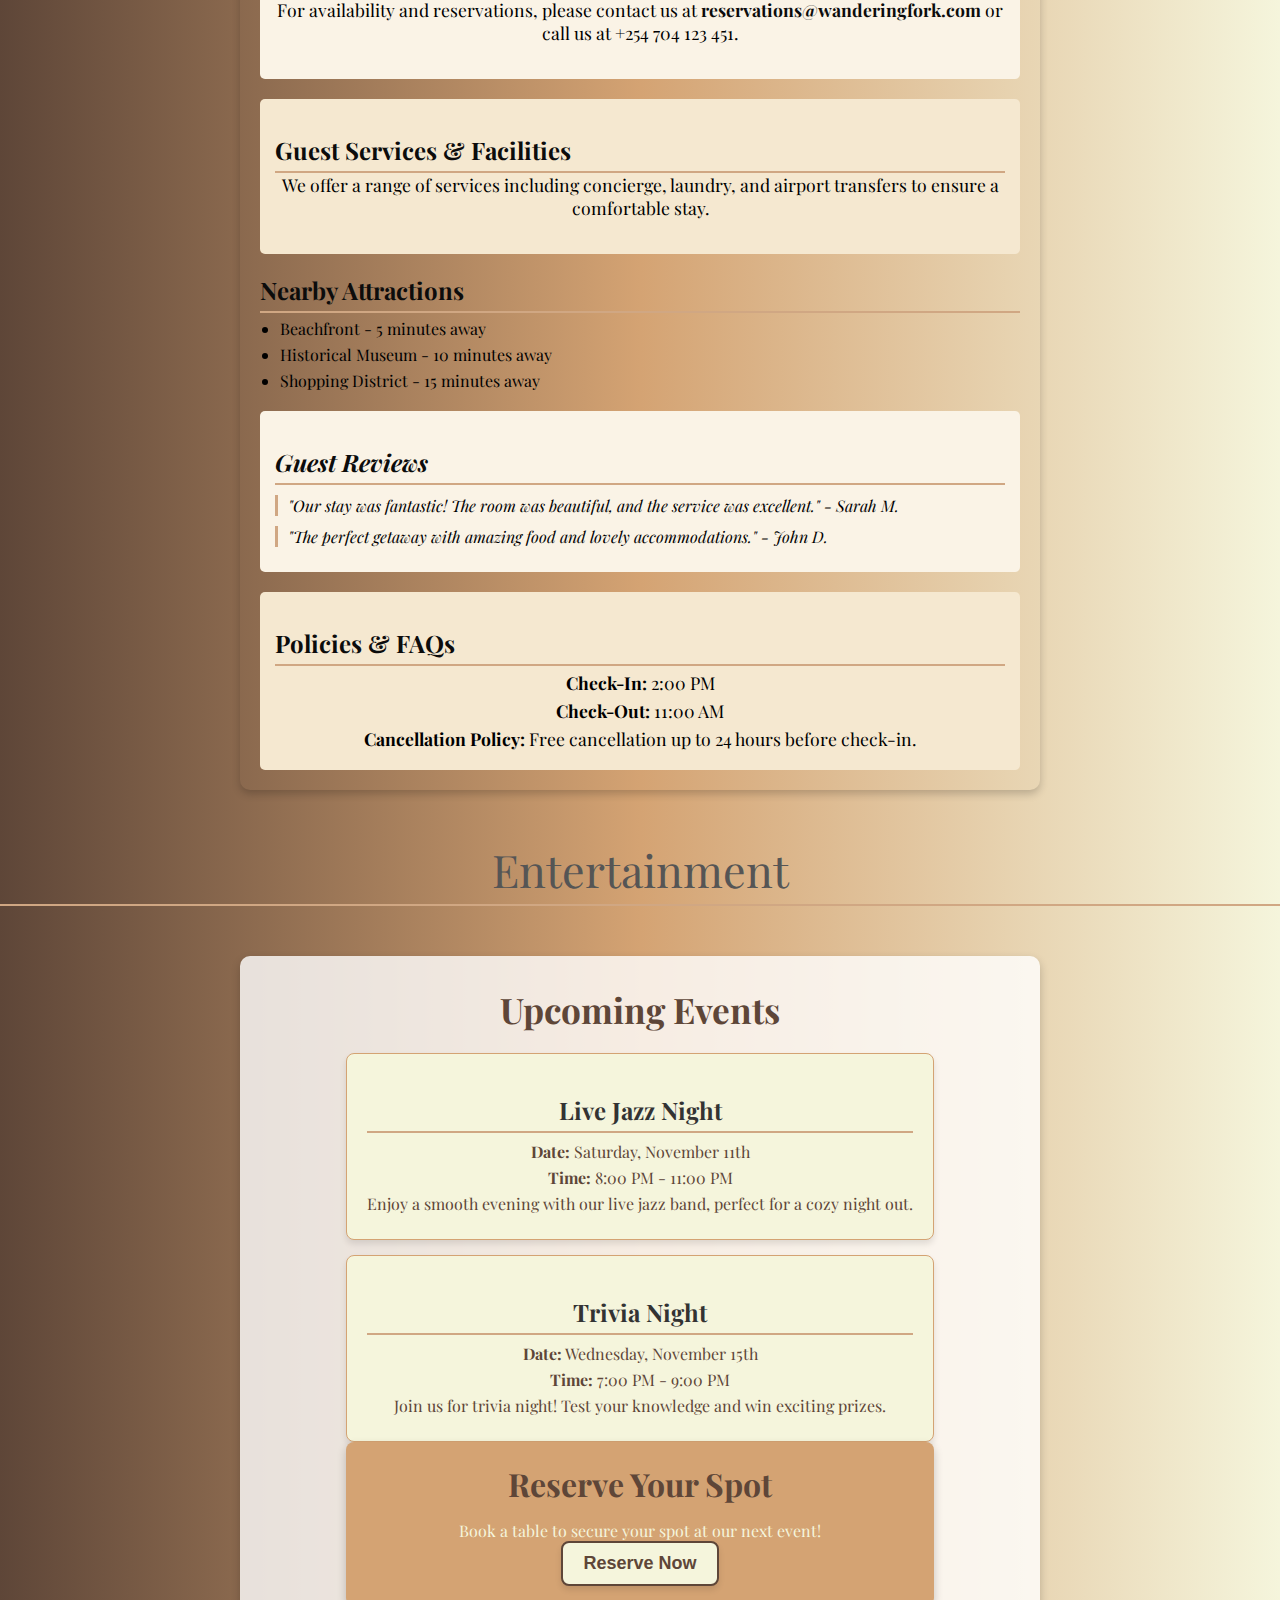
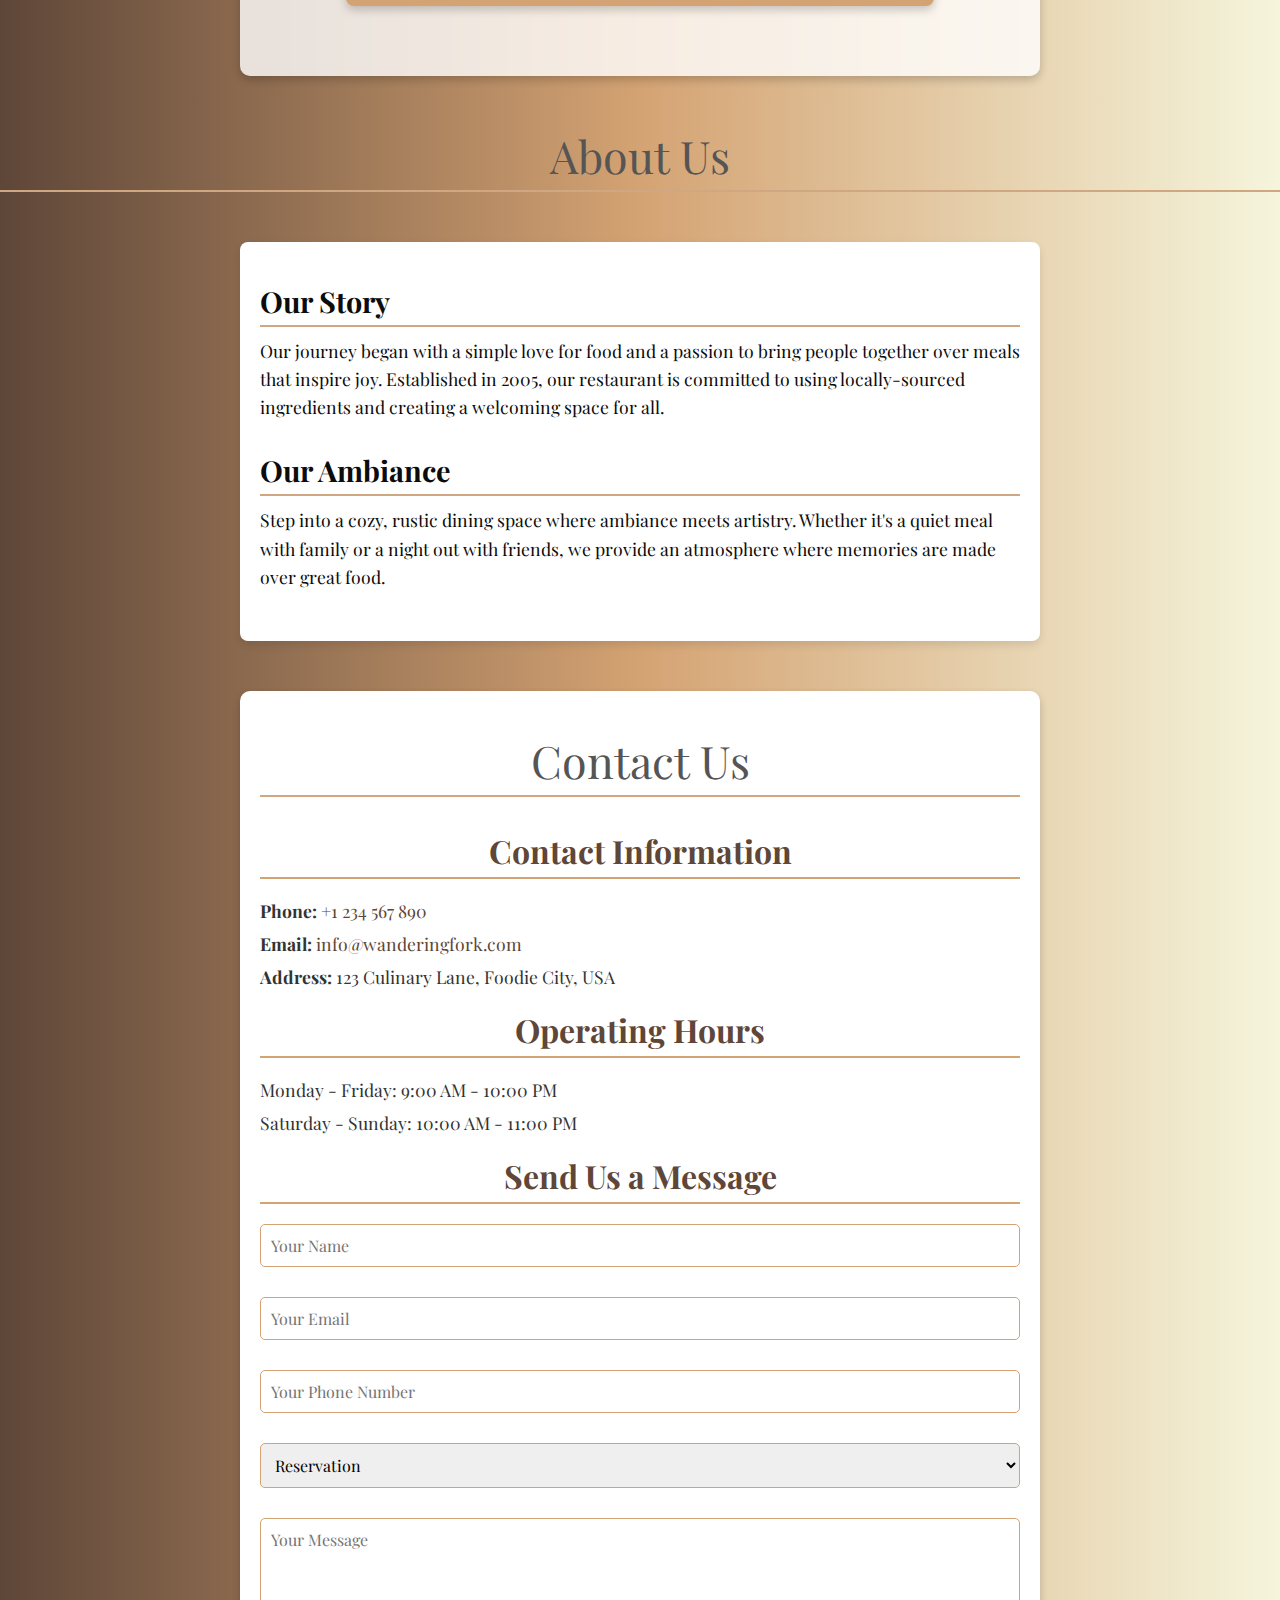
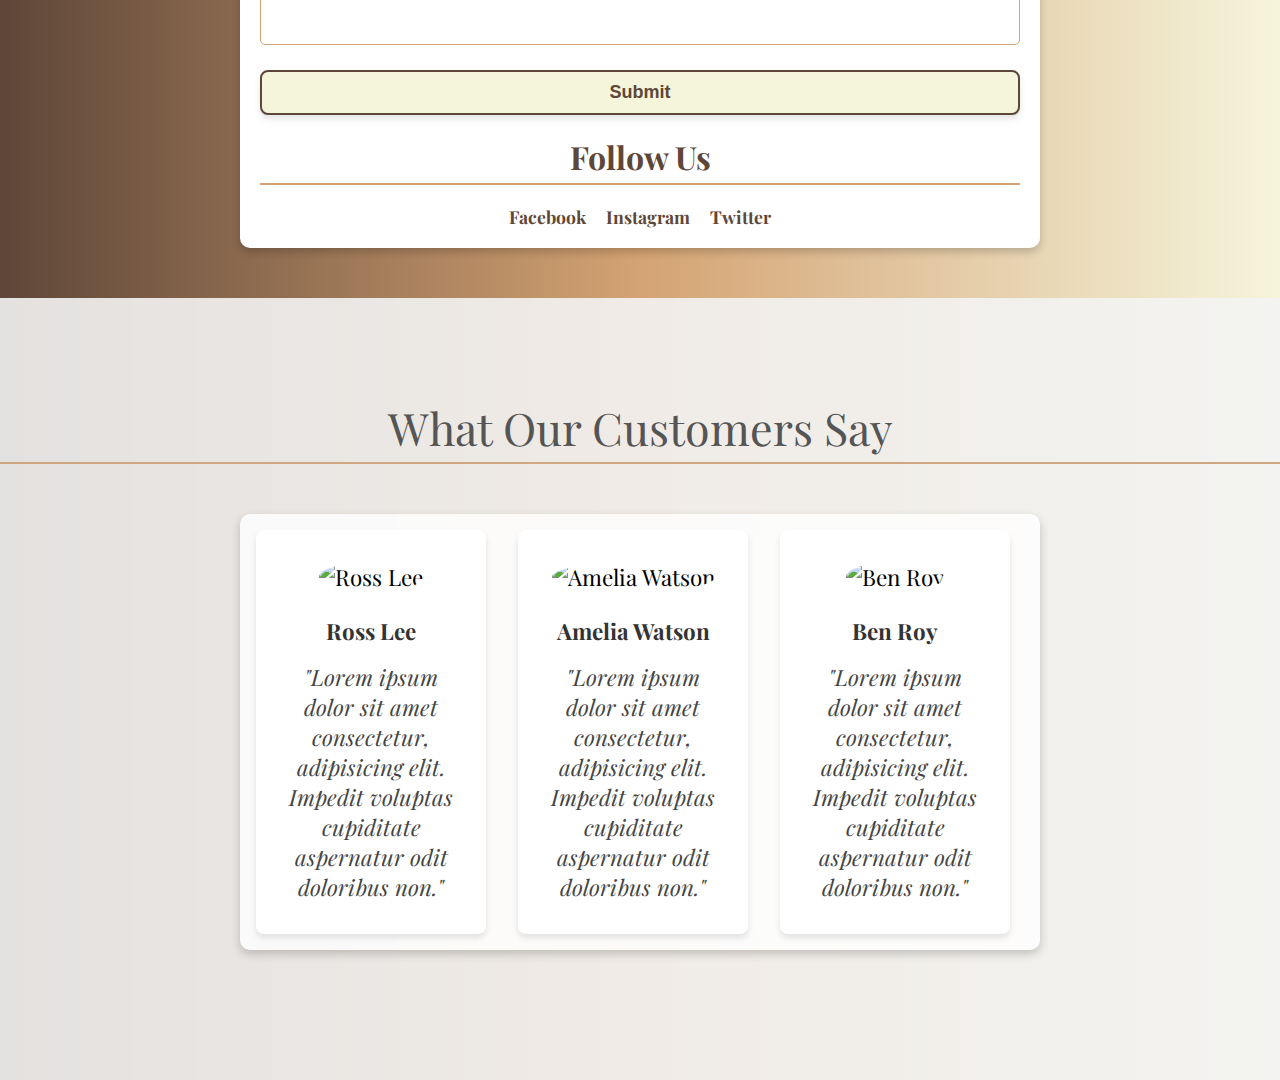
==== commit d88967ab: "first commit" ====
--- a/index.html
+++ b/index.html
@@ -21,14 +21,14 @@
             <div class="navcontent">
                 <ul>
                     <li><a href="#" class="active">HOME</a></li>
-                    <li><a href="menu.html">MENU</a></li>
-                    <li><a href="specials.html">SPECIALS</a></li>
-                    <li><a href="orderonline.html">ORDER ONLINE</a></li>
-                    <li><a href="accommodation.html">ACCOMMODATION</a></li>
-                    <li><a href="entertainment.html">ENTERTAINMENT</a></li>
-                    <li><a href="aboutus.html">ABOUT US</a></li>
-                    <li><a href="contactus.html">CONTACT US</a></li>
-                    <li><a href="testimonials.html">TESTIMONIALS</a></li>
+                    <li><a href="#menu">MENU</a></li>
+                    <li><a href="#specials">SPECIALS</a></li>
+                    <li><a href="#orderonline">ORDER ONLINE</a></li>
+                    <li><a href="#accommodation">ACCOMMODATION</a></li>
+                    <li><a href="#entertainment">ENTERTAINMENT</a></li>
+                    <li><a href="#aboutus">ABOUT US</a></li>
+                    <li><a href="#contactus">CONTACT US</a></li>
+                    <li><a href="#testimonials">TESTIMONIALS</a></li>
                 </ul>
             </div>
         </div>
@@ -42,12 +42,526 @@
                 <h2>The Wondering Fork</h2>
                 <p>where every meal is crafted with passion and served with warmth. 
                 </p><br>
-                <button>Our Menu</button>
+                <button id="ourMenuButton">Our Menu</button>
             </div>
         </div>
         <div class="image">
             <img src="imagesfolder/3.jpg" alt="Restaurant interior">
         </div>
     </div>
+
+<!-- MENU WEBPAGE -->
+    <section id="menu">
+      <h2 class="heading">Food Menu</h2>
+      <p>Explore our delicious offerings!</p>
+     <div class="foods">
+        <div class="breakfast">
+            <h4>Breakfast</h4>
+             <div class="food-item">
+              <img src="imagesfolder/8.jpg" alt="Breakfast Image">
+              <ul>
+                 <li>Sausages.....$10</li>
+                 <li>Oat Meal.....$12</li>
+                 <li>Fried Eggs...$3</li>
+                 <li>Cold Cereal..$14</li>
+                 <li>Berries......$8</li>
+                 <li>Bacon......$15</li>
+              </ul>
+          </div>
+      </div>
+      
+      <div class="burger">
+          <h4>Burger</h4>
+          <div class="food-item">
+              <img src="imagesfolder/1.jpg" alt="burger">
+              <ul>
+                  <li>Lurger Burger.......$12</li>
+                  <li>Le Pigeon Burger....$13</li>
+                  <li>The Lola Burger......$16</li>
+                  <li>The Company Burger...$15</li>
+                  <li>The Original Burger...$11</li>
+                  <li>Double Animal Burger..$10</li>
+                  <li>Whiskey King Burger...$8</li>
+              </ul>
+          </div>
+      </div>
+
+      <div class="beef">
+          <h4>Crezy Beef</h4>
+          <div class="food-item">
+              <img src="imagesfolder/7.jpg" alt="beef">
+              <ul>
+                  <li>BBQ Beef.......$12</li>
+                  <li>Beef Fries....$13</li>
+                  <li>Beef Grilled......$16</li>
+                  <li>Beef Meal...$15</li>
+                  <li>Beef Meat Steak...$11</li>
+                  <li>Beek Bogorek..$10</li>
+                  <li>Beef Burger...$8</li>
+              </ul>
+          </div> 
+      </div>
+      
+      <div class="chicken">
+          <h4>Chicken</h4>
+          <div class="food-item">
+              <img src="imagesfolder/6.jpg" alt="">
+              <ul>
+                  <li>Finger Chicken.......$12</li>
+                  <li>Chicken Grilled....$13</li>
+                  <li>Chicked Grilled......$16 <br>with Butter</li>
+                  <li>Chicken Wrap...$15</li>
+                  <li>Chicken Marsala...$11</li>
+                  <li>Chicken Francese..$10</li>
+                  <li>Chicken Prame...$8</li>
+              </ul>
+          </div>
+      </div>
+
+      <div class="rice">
+          <h4>Rice Bowl</h4>
+          <div class="food-item">
+              <img src="imagesfolder/5.jpg" alt="">
+              <ul>
+                  <li>Butter Chicken Rice.......$12</li>
+                  <li>Chicken Briyani....$13</li>
+                  <li>Briesd Beef Rice......$16</li>
+                  <li>Rice Bowl...$15</li>
+                  <li>Veg Briyani...$11</li>
+                  <li>Plain Rice..$10</li>
+                  <li>Chicken Prame Rice...$8</li>
+              </ul>
+          </div>
+      </div>
+
+      <div class="salad">
+          <h4>Salad</h4>
+          <div class="food-item">
+              <img src="imagesfolder/9.jpg" alt="">
+              <ul>
+                  <li>Antipasto Salad.......$12</li>
+                  <li>BBQ Pork Salad....$13</li>
+                  <li>Broccoli Rabe......$16</li>
+                  <li>Ceasar Salad...$15</li>
+                  <li>Crispy Salad...$11</li>
+                  <li>Ponir Mixed Salad..$10</li>
+              </ul>
+          </div>
+      </div>
+
+      <div class="juice">
+          <h4>Juice</h4>
+          <div class="food-item">
+              <img src="imagesfolder/2.jpg" alt="">
+           <ul>
+                 <li>Orange Juice.......$12</li>
+                 <li>Lemonade....$13</li>
+                 <li>Apple Juice......$16</li>
+                 <li>Grape Juice...$15</li>
+                 <li>Pineapple Juice...$11</li>
+                 <li>Cranberry Juice..$10</li>
+          </ul>
+          </div>
+      </div>
+
+      <div class="cakes">
+          <h4>Desserts</h4>
+          <div class="food-item">
+              <img src="imagesfolder/10.jpg" alt="">
+            <ul>
+                <li>Black Forest Gateau.......$12</li>
+                <li>Pineapple Cake....$13</li>
+                <li>Eggless Truffle......$16</li>
+                <li>Coffee Cake with...$15 <br>Mocha Frosting</li>
+                <li>Fudgy Chocolate...$11</li>
+                <li>Mango Meringue Cake..$10</li>
+            </ul>
+          </div> 
+      </div>
+    </section>
+
+  <!-- SPECIALS -->
+   <section id="specials">
+    <h2 class="heading">Specials</h2>
+    <div class="foods">
+      <div class="main-course">
+          <h3>MAIN COURSE</h3>
+          <div class="food-item">
+              <img src="imagesfolder/13.jpg" alt="">
+              <ul>
+                  <li>Cheese Burger.......$12</li>
+                  <li>Cheese Sandwich....$13</li>
+                  <li>Chicken Burgers......$16</li>
+                  <li>Spy Chicken.....$15</li>
+                  <li>Hot Dog....$11</li>
+              </ul>
+          </div>
+      </div>
+      <div class="appetizer">
+          <h3>APPETIZER</h3>
+          <div class="food-item">
+              <img src="imagesfolder/12.jpg" alt="">
+              <ul>
+                  <li>Fruit Salad.......$12</li>
+                  <li>French fries....$13</li>
+                  <li>Sandwich......$16</li>
+                  <li>Chicken nuggets.....$15</li>
+                  <li>Cocktails....$11</li>
+              </ul>
+          </div>
+      </div>
+      <div class="beverage">
+          <h3>BEVERAGES</h3>
+          <div class="food-item">
+              <img src="imagesfolder/14.jpg" alt="">
+              <ul>
+                  <li>Milk Shake.......$12</li>
+                  <li>Iced Tea....$13</li>
+                  <li>Orange Juice......$16</li>
+                  <li>Lemon Tea.....$15</li>
+                  <li>Coffee....$11</li>
+              </ul>
+          </div>
+      </div>
+      <div class="kids-special">
+          <h3>KIDS SPECIALS</h3>
+          <div class="food-item">
+              <img src="imagesfolder/15.jpg" alt="">
+              <ul>
+                  <li>Yoghurt Parfaits.......$12</li>
+                  <li>Mini Pizzas....$13</li>
+                  <li>Pasta Salad......$16</li>
+                  <li>Smoothie Bowls.....$15</li>
+                  <li>Fruit Kabobs...$11</li>
+              </ul>
+          </div>
+      </div>
+   </div>
+   </section>
+  
+<!-- ORDER ONLINE -->
+ <section id="orderonline">
+  <h2 class="heading">Order Online</h2>
+  <div class="orders">
+    <form action="/submit-order" method="post">
+        <!-- Customer Information Section -->
+        <div class="form-section">
+            <h2>Customer Information</h2>
+            <label for="name">Full Name:</label>
+            <input type="text" id="name" name="name" required>
+    
+            <label for="phone">Contact Number:</label>
+            <input type="tel" id="phone" name="phone" required>
+    
+            <label for="email">Email Address:</label>
+            <input type="email" id="email" name="email">
+            
+            <label for="address">Delivery Address:</label>
+            <input type="text" id="address" name="address">
+        </div>
+    
+        <!-- Order Details Section -->
+        <div class="form-section">
+            <h2>Order Details</h2>
+    
+            <label for="menu-item">Select Menu Item:</label>
+            <select id="menu-item" name="menu-item" required>
+                <option value="">-- Select an Item --</option>
+                <option value="pizza">Pizza</option>
+                <option value="burger">Burger</option>
+                <option value="pasta">Pasta</option>
+                <!-- Add more items as needed -->
+            </select>
+    
+            <label for="quantity">Quantity:</label>
+            <input type="number" id="quantity" name="quantity" min="1" value="1" required>
+    
+            <label for="customization">Customization (e.g., "no onions", "extra cheese"):</label>
+            <input type="text" id="customization" name="customization">
+    
+            <label for="special-instructions">Special Instructions:</label>
+            <textarea id="special-instructions" name="special-instructions" rows="3"></textarea>
+    
+            <label for="dietary">Dietary Preference:</label>
+            <select id="dietary" name="dietary">
+                <option value="">None</option>
+                <option value="vegetarian">Vegetarian</option>
+                <option value="vegan">Vegan</option>
+                <option value="gluten-free">Gluten-Free</option>
+            </select>
+        </div>
+    
+        <!-- Order Summary -->
+        <div class="form-section">
+            <h2>Order Summary</h2>
+            <p>Subtotal: $<span id="subtotal">0.00</span></p>
+            <p>Tax: $<span id="tax">0.00</span></p>
+            <p>Total: $<span id="total">0.00</span></p>
+    
+            <label for="promo-code">Promo Code:</label>
+            <input type="text" id="promo-code" name="promo-code">
+        </div>
+    
+        <!-- Payment Information -->
+        <div class="form-section">
+            <h2>Payment Information</h2>
+            
+            <label for="payment-method">Payment Method:</label>
+            <select id="payment-method" name="payment-method" required>
+                <option value="">-- Select Payment Method --</option>
+                <option value="card">Credit/Debit Card</option>
+                <option value="wallet">Digital Wallet</option>
+                <option value="cod">Cash on Delivery</option>
+            </select>
+    
+            <!-- If card is selected, more fields could appear here dynamically for card details -->
+            
+            <label for="tip">Tip Amount (optional):</label>
+            <input type="number" id="tip" name="tip" min="0" step="0.01">
+        </div>
+    
+        <!-- Pickup/Delivery Options -->
+        <div class="form-section">
+            <h2>Order Type</h2>
+    
+            <label for="order-type">Order Type:</label>
+            <select id="order-type" name="order-type" required>
+                <option value="pickup">Pickup</option>
+                <option value="delivery">Delivery</option>
+            </select>
+        </div>
+
+        <button type="submit">Place Order</button>
+    </form>
+</div>
+ </section>
+  
+<!-- ACCOMODATION -->
+ <section id="accommodation">
+  <h2 class="heading">Accommodation</h2>
+  <div class="accommodation">
+    <h1>Our Accommodations</h1>
+    <p>Experience comfort and luxury at our boutique rooms, designed to provide you with a memorable stay.</p>
+    <!-- Room Types Section -->
+    <div class="room-types">
+        <h2>Room Types</h2>
+        <div class="room">
+            <img src="imagesfolder/18.jpg" alt="Standard Room">
+            <h3>Standard Room</h3>
+            <p>Our cozy standard rooms are perfect for short stays. Includes Wi-Fi, TV, and a private bathroom.</p>
+            <p>Amenities: Wi-Fi, Air Conditioning, Mini-Fridge, Coffee Maker</p>
+        </div>
+        <div class="room">
+            <img src="imagesfolder/16.jpg" alt="Deluxe Room">
+            <h3>Deluxe Room</h3>
+            <p>Spacious and elegant, our deluxe rooms provide a luxurious stay with premium amenities.</p>
+            <p>Amenities: Wi-Fi, Air Conditioning, Mini-Fridge, Coffee Maker, Bathrobe</p>
+        </div>
+        <div class="room">
+            <img src="imagesfolder/17.jpg" alt="Suite">
+            <h3>Suite</h3>
+            <p>Our suites offer a separate living area and stunning views, ideal for longer stays and special occasions.</p>
+            <p>Amenities: Wi-Fi, Air Conditioning, Mini-Fridge, Coffee Maker, Bathrobe, Balcony</p>
+        </div>
+    </div>
+    <!-- Dining Options for Guests -->
+    <div class="dining">
+        <h2>Dining Options</h2>
+        <p>Enjoy breakfast in bed, room service, and exclusive dining experiences available only to our guests.</p>
+    </div>
+    <!-- Booking Information -->
+    <div class="booking-info">
+        <h2>Booking Information</h2>
+        <p>For availability and reservations, please contact us at <a href="mailto:reservations@wanderingfork.com">reservations@wanderingfork.com</a> or call us at +254 704 123 451.</p>
+    </div>
+    <!-- Guest Services and Facilities -->
+    <div class="services">
+        <h2>Guest Services & Facilities</h2>
+        <p>We offer a range of services including concierge, laundry, and airport transfers to ensure a comfortable stay.</p>
+    </div>
+    <!-- Nearby Attractions and Activities -->
+    <div class="attractions">
+        <h2>Nearby Attractions</h2>
+        <ul>
+            <li>Beachfront - 5 minutes away</li>
+            <li>Historical Museum - 10 minutes away</li>
+            <li>Shopping District - 15 minutes away</li>
+        </ul>
+    </div>
+    <!-- Guest Reviews and Testimonials -->
+    <div class="reviews">
+        <h2>Guest Reviews</h2>
+        <blockquote>
+            "Our stay was fantastic! The room was beautiful, and the service was excellent." - Sarah M.
+        </blockquote>
+        <blockquote>
+            "The perfect getaway with amazing food and lovely accommodations." - John D.
+        </blockquote>
+    </div>
+    <!-- Policies and FAQs -->
+    <div class="policies">
+        <h2>Policies & FAQs</h2>
+        <p><strong>Check-In:</strong> 2:00 PM</p>
+        <p><strong>Check-Out:</strong> 11:00 AM</p>
+        <p><strong>Cancellation Policy:</strong> Free cancellation up to 24 hours before check-in.</p>
+    </div>
+  </div> 
+ </section>
+
+
+  <!-- EVENTS -->
+   <section id="entertainment">
+    <h2 class="heading">Entertainment</h2>
+    <div class="container">
+    <div class="event-schedule">
+      <h1>Upcoming Events</h1>
+      <div class="event">
+        <h2>Live Jazz Night</h2>
+        <p><strong>Date:</strong> Saturday, November 11th</p>
+        <p><strong>Time:</strong> 8:00 PM - 11:00 PM</p>
+        <p>Enjoy a smooth evening with our live jazz band, perfect for a cozy night out.</p>
+      </div>
+      <div class="event">
+        <h2>Trivia Night</h2>
+        <p><strong>Date:</strong> Wednesday, November 15th</p>
+        <p><strong>Time:</strong> 7:00 PM - 9:00 PM</p>
+        <p>Join us for trivia night! Test your knowledge and win exciting prizes.</p>
+      </div>
+      <!-- Reservation -->
+    <div class="reservation">
+      <h1>Reserve Your Spot</h1>
+      <p>Book a table to secure your spot at our next event!</p>
+      <button>Reserve Now</button>
+    </div>
+  </div>
+    </div>
+    
+   </section>
+  
+<!-- ABOUT US -->
+ <section id="aboutus">
+  <h2 class="heading">About Us</h2>
+  <div class="about-us">
+    <!-- Restaurant Story and Philosophy -->
+    <div class="section story">
+        <h2>Our Story</h2>
+        <p>Our journey began with a simple love for food and a passion to bring people together over meals that inspire joy. Established in 2005, our restaurant is committed to using locally-sourced ingredients and creating a welcoming space for all.</p>
+    </div>
+    <!-- Ambiance and Experience -->
+    <div class="section ambiance">
+        <h2>Our Ambiance</h2>
+        <p>Step into a cozy, rustic dining space where ambiance meets artistry. Whether it's a quiet meal with family or a night out with friends, we provide an atmosphere where memories are made over great food.</p>
+    </div>
+  </div>
+ </section>
+
+<!-- CONTACT US -->
+ <section id="contactus">
+  <div class="cont">
+    <h2 class="heading">Contact Us</h2>
+    <!-- Contact Information -->
+    <div class="contact-section">
+        <h2>Contact Information</h2>
+        <ul class="contact-info">
+            <li><strong>Phone:</strong> <a href="tel:+1234567890">+1 234 567 890</a></li>
+            <li><strong>Email:</strong> <a href="mailto:info@wanderingfork.com">info@wanderingfork.com</a></li>
+            <li><strong>Address:</strong> 123 Culinary Lane, Foodie City, USA</li>
+        </ul>
+    </div>
+  
+    <!-- Operating Hours -->
+    <div class="contact-section">
+        <h2>Operating Hours</h2>
+        <ul class="contact-info">
+            <li>Monday - Friday: 9:00 AM - 10:00 PM</li>
+            <li>Saturday - Sunday: 10:00 AM - 11:00 PM</li>
+        </ul>
+    </div>
+    <!-- Contact Form -->
+    <div class="contact-section">
+        <h2>Send Us a Message</h2>
+        <form class="contact-form" action="submit_form.php" method="POST">
+            <input type="text" name="name" placeholder="Your Name" required>
+            <input type="email" name="email" placeholder="Your Email" required>
+            <input type="tel" name="phone" placeholder="Your Phone Number">
+            <select name="inquiry_type">
+                <option value="reservation">Reservation</option>
+                <option value="feedback">Feedback</option>
+                <option value="other">Other</option>
+            </select>
+            <textarea name="message" rows="5" placeholder="Your Message" required></textarea>
+            <button type="submit">Submit</button>
+        </form>
+    </div>
+  
+    <!-- Social Media Links -->
+    <div class="contact-section">
+        <h2>Follow Us</h2>
+        <div class="social-links">
+            <a href="https://facebook.com" target="_blank">Facebook</a>
+            <a href="https://instagram.com" target="_blank">Instagram</a>
+            <a href="https://twitter.com" target="_blank">Twitter</a>
+        </div>
+    </div>
+  </div>
+ </section>
+
+ 
+  <!-- TESTIMONIALS -->
+  <section id="testimonials"> 
+    <h2 class="heading">What Our Customers Say</h2>
+    <div class="testimonial-container container">
+        <!-- Testimonial 1 -->
+        <div class="testimonial-box">
+            <img src="https://i.postimg.cc/5Nrw360Y/male-photo1.jpg" alt="Ross Lee" />
+            <p class="customer-name">Ross Lee</p>
+            <div class="star-rating">
+              <span class="fa fa-star checked"></span>
+              <span class="fa fa-star checked"></span>
+              <span class="fa fa-star checked"></span>
+              <span class="fa fa-star checked"></span>
+              <span class="fa fa-star checked"></span>
+            </div>
+            <p class="testimonial-text">
+                "Lorem ipsum dolor sit amet consectetur, adipisicing elit. Impedit voluptas cupiditate aspernatur odit doloribus non."
+            </p>
+        </div>
+        <!-- Testimonial 2 -->
+        <div class="testimonial-box">
+            <img src="https://i.postimg.cc/sxd2xCD2/female-photo1.jpg" alt="Amelia Watson" />
+            <p class="customer-name">Amelia Watson</p>
+            <div class="star-rating">
+              <span class="fa fa-star checked"></span>
+              <span class="fa fa-star checked"></span>
+              <span class="fa fa-star checked"></span>
+              <span class="fa fa-star checked"></span>
+              <span class="fa fa-star checked"></span>
+            </div>
+            <p class="testimonial-text">
+                "Lorem ipsum dolor sit amet consectetur, adipisicing elit. Impedit voluptas cupiditate aspernatur odit doloribus non."
+            </p>
+        </div>
+        <!-- Testimonial 3 -->
+        <div class="testimonial-box">
+            <img src="https://i.postimg.cc/fy90qvkV/male-photo3.jpg" alt="Ben Roy" />
+            <p class="customer-name">Ben Roy</p>
+            <div class="star-rating">
+              <span class="fa fa-star checked"></span>
+              <span class="fa fa-star checked"></span>
+              <span class="fa fa-star checked"></span>
+              <span class="fa fa-star checked"></span>
+              <span class="fa fa-star checked"></span>
+            </div>
+            <p class="testimonial-text">
+                "Lorem ipsum dolor sit amet consectetur, adipisicing elit. Impedit voluptas cupiditate aspernatur odit doloribus non."
+            </p>
+        </div>
+    </div>
+</section>
+
+
+  <script src="script.js"></script>
 </body>
 </html>
+
+
--- a/styles.css
+++ b/styles.css
@@ -2,71 +2,74 @@
     margin: 0;
     padding: 0;
     box-sizing: border-box;
-}
-body {
+  }
+  body {
     font-family: "Playfair Display", serif;
     background: linear-gradient(to left, #f5f5dc, #d4a373, #5e4638);
     overflow: hidden; 
     margin: 0;
     padding: 0;
     overflow-y: auto;
-}
-
-/* Navbar Styling */
-.navbar {
+    height: 100vh; 
+  }
+  
+  /* Navbar Styling */
+  .navbar {
     display: flex;
     align-items: center;
-    background: linear-gradient(to left, #f5f5dc, #d4a373, #5e4638);
+    background: #f5f5dc;
     padding: 10px 20px;
     height: 10vh; 
-}
-
-.logo img {
-    height: 80px;
+    position: fixed;
+    top: 0;
+    width: 100%;
+    z-index: 1000; 
+  }
+  
+  .logo img {
+    height: 61px;
     width: 125px;
     margin: 0;
-    padding-top: 20px;
-}
-
-/* Nav Menu Styling */
-.navmenu {
+    padding-top: 4.8px;
+  }
+  /* Nav Menu Styling */
+  .navmenu {
     display: flex;
     justify-content: flex-end; /* Aligns the menu to the right */
     width: 100%;
     margin-left: 30px; /* Space between logo and menu */
-}
-
-.navcontent ul {
+  }
+  
+  .navcontent ul {
     display: flex;
     list-style: none;
     gap: 20px;
-}
-
-.navcontent ul li a {
+  }
+  
+  .navcontent ul li a {
     color: #0c0c0c;
     text-decoration: none;
     font-size: 16px;
     transition: color 0.3s;
-}
-
-/* Hover effect */
-.navcontent ul li a:hover {
-    color: #f5f5dc;
-}
-
-/* Active page styling */
-.navcontent ul li a.active {
-    color: #f5f5dc;
-    font-weight: bold;
-}
-
-/* Main Content Styling */
-.containers {
-    display: flex;
-    height: 90vh; 
-}
-
-.note {
+  }
+  
+  /* Hover effect */
+  .navcontent ul li a:hover {
+    color: #f8610a;
+  }
+  
+  /* Active page styling */
+  .navcontent ul li a.active {
+    color: #f8610a;
+    font-weight: bold;
+  }
+  
+  /* Main Content Styling */
+  .containers {
+    display: flex;
+  }
+  
+  .note {
     flex: 1;
     display: flex;
     align-items: center;
@@ -74,27 +77,27 @@
     padding: 20px;
     text-align: center;
     font-size: 27px;
-}
-
-.note h2 {
+  }
+  
+  .note h2 {
     font-size: 2.5em;
     margin: 0;
-}
-
-.image {
+  }
+  
+  .image {
     flex: 1;
-    height: 90vh; 
+    height: 100vh; 
     overflow: hidden;
-}
-
-.image img {
+  }
+  
+  .image img {
     height: 100%; 
     width: 600px; 
     object-fit: cover;
-}
-
-/* our menu styling */
-button {
+  }
+  
+  /* our menu styling */
+  button {
     background-color: #f5f5dc; /* beige */
     color: #5e4638; /* brown */
     border: 2px solid #5e4638;
@@ -105,35 +108,41 @@
     cursor: pointer;
     transition: all 0.3s ease;
     box-shadow: 0px 4px 6px rgba(0, 0, 0, 0.1);
-}
-
-button:hover {
+  }
+  
+  button:hover {
     background-color: #5e4638;
     color: #f5f5dc;
     transform: translateY(-3px);
     box-shadow: 0px 8px 12px rgba(0, 0, 0, 0.2);
-}
-
-button:active {
+  }
+  
+  button:active {
     transform: translateY(-1px);
     box-shadow: 0px 6px 8px rgba(0, 0, 0, 0.15);
-}
-.breakfast {
+  }
+  .breakfast {
     display: flex;
     align-items: flex-start;
-}
-
-
-/* MENU WEBPAGE */
-.foods {
+  }
+  
+  
+  /* MENU WEBPAGE */
+  .foods {
     display: flex;
     flex-wrap: wrap;
     justify-content: center;
     gap: 20px;
     padding: 20px;
-}
-
-.foods > div {
+  }
+  .heading {
+    text-align: center;
+    font-size: 3.4rem;
+    font-weight: 400;
+    color: #080202;
+  }
+  
+  .foods > div {
     display: flex;
     flex-direction: column;
     align-items: flex-start;
@@ -141,9 +150,9 @@
     margin-bottom: 20px;
     padding: 15px;
     border-radius: 8px;
-}
-
-.foods > div h4 {
+  }
+  
+  .foods > div h4 {
     margin: 0 0 10px 0;
     font-weight: bold;
     font-size: 1.2em;
@@ -152,93 +161,90 @@
     color: #333;
     border-bottom: 1px solid #ddd;
     padding-bottom: 5px;
-}
-
-/* Container for image and list */
-.food-item {
+  }
+  
+  /* Container for image and list */
+  .food-item {
     display: flex;
     align-items: center;
-}
-
-.food-item img {
+  }
+  
+  .food-item img {
     margin-right: 20px;
-}
-
-.foods ul {
+    border-radius: 50%;
+  }
+  
+  .foods ul {
     list-style: none;
     padding: 0;
     margin: 0;
     position: relative;
-}
-
-.foods ul li {
+  }
+  
+  .foods ul li {
     margin-bottom: 23px;
-}
-
-.breakfast img,
-.juice img,
-.cakes img {
+  }
+  
+  .breakfast img,
+  .juice img,
+  .cakes img {
     width: 230px;
     height: 285px;
-}
-
-.beef img,
-.burger img,
-.rice img,
-.salad img {
+  }
+  
+  .beef img,
+  .burger img,
+  .rice img,
+  .salad img {
     width: 230px;
     height: 285px;
-}
-
-.chicken img {
+  }
+  
+  .chicken img {
     width: 230px;
     height: 280px;
-}
-
-/* SPECIALS WEBPAGE */
-.main-course img,
-.appetizer img,
-.beverage img,
-.kids-special img{
-    width: 300px;
-    height: 290px;
-}
-
-/* ORDER ONLINE WEBSITE */
-.orders {
+  }
+  /* SPECIALS WEBPAGE */
+  .main-course img,
+  .appetizer img,
+  .beverage img,
+  .kids-special img{
+      width: 300px;
+      height: 290px;
+  }
+  /* ORDER ONLINE WEBSITE */
+  .orders {
     display: flex;
     justify-content: center;
     align-items: center;
     min-height: 60vh;
-}
-
-.orders form {
+  }
+  .orders form {
     width: 80%;
     max-width: 600px;
     padding: 20px;
-
-}
-
-/* Styling form sections */
-.form-section {
+  
+  }
+  /* Styling form sections */
+  .form-section {
     margin-bottom: 20px;
-}
-
-.form-section h2 {
+  }
+  
+  .form-section h2 {
     font-family: 'Playfair Display', serif;
     font-size: 1.5em;
     margin-bottom: 10px;
     color: #0c0c0c;
-}
-
-label {
+  }
+  
+  label {
     display: block;
     font-weight: bold;
     margin: 5px 0;
     color: #212020;
-}
-
-input, select, textarea {
+  }
+  
+  input, select, textarea {
     width: 100%;
     padding: 8px;
     margin-top: 5px;
@@ -246,9 +252,9 @@
     border: 1px solid #f5f5dc;
     border-radius: 4px;
     box-sizing: border-box;
-}
-
-button[type="submit"] {
+  }
+  
+  button[type="submit"] {
     width: 100%;
     background-color: #f5f5dc; 
     color: #5e4638; 
@@ -260,221 +266,195 @@
     cursor: pointer;
     transition: all 0.3s ease;
     box-shadow: 0px 4px 6px rgba(0, 0, 0, 0.1);
-}
-
-button[type="submit"]:hover {
+  }
+  
+  button[type="submit"]:hover {
     background-color: #5e4638;
     color: #f5f5dc;
     transform: translateY(-3px);
     box-shadow: 0px 8px 12px rgba(0, 0, 0, 0.2);
-}
-
-/* ACCOMMODATION */
-.accommodation {
+  }
+  
+  /* ACCOMMODATION */
+  .accommodation {
     max-width: 800px;
     margin: 50px auto;
     padding: 20px;
     border-radius: 10px;
     box-shadow: 0 4px 8px rgba(0, 0, 0, 0.2);
-}
-
-.accommodation h1 {
+  }
+  
+  .accommodation h1 {
     text-align: center;
     font-size: 2em;
     color: #212020;
-}
-
-.accommodation p {
+  }
+  
+  .accommodation p {
     text-align: center;
     font-size: 1.1em;
     margin-bottom: 20px;
-}
-
-h2 {
+  }
+  
+  h2 {
     font-size: 1.5em;
     color: #0c0c0c;
     border-bottom: 2px solid #d0a783;
     padding-bottom: 5px;
     margin-top: 20px;
-}
-
-/* Room Types */
-.room-types {
+  }
+  
+  /* Room Types */
+  .room-types {
     display: flex;
     flex-direction: column;
     gap: 30px;
-}
-
-.room {
+  }
+  
+  .room {
     display: flex;
     align-items: center;
     gap: 30px;
-}
-
-.room img {
+  }
+  
+  .room img {
     width: 180px;
     height: 130px;
     object-fit: cover;
     border-radius: 5px;
-}
-
-.room h3 {
+  }
+  
+  .room h3 {
     font-size: 1.3em;
     color: #0c0c0c;
     margin: 0;
-}
-
-.room p {
+  }
+  
+  .room p {
     margin: 5px 0;
-}
-
-
-
-/* Dining Options */
-.dining {
+  }
+  
+  /* Dining Options */
+  .dining {
     background-color: #f5e8d0;
     padding: 15px;
     border-radius: 5px;
     margin-top: 20px;
     text-align: center;
-}
-
-/* Booking Information */
-.booking-info {
+  }
+  
+  /* Booking Information */
+  .booking-info {
     background-color: #faf3e6;
     padding: 15px;
     border-radius: 5px;
     margin-top: 20px;
     text-align: center;
-}
-
-.booking-info a {
+  }
+  
+  .booking-info a {
     color: #0c0c0c;
     text-decoration: none;
     font-weight: bold;
-}
-
-.booking-info a:hover {
+  }
+  
+  .booking-info a:hover {
     text-decoration: underline;
-}
-
-/* Services and Facilities */
-.services {
+  }
+  
+  /* Services and Facilities */
+  .services {
     background-color: #f5e8d0;
     padding: 15px;
     border-radius: 5px;
     margin-top: 20px;
-}
-
-/* Nearby Attractions */
-.attractions ul {
+  }
+  
+  /* Nearby Attractions */
+  .attractions ul {
     list-style-type: disc;
     padding-left: 20px;
-}
-
-.attractions ul li {
+  }
+  
+  .attractions ul li {
     margin: 5px 0;
-}
-
-/* Guest Reviews */
-.reviews {
+  }
+  
+  /* Guest Reviews */
+  .reviews {
     background-color: #faf3e6;
     padding: 15px;
     border-radius: 5px;
     margin-top: 20px;
     font-style: italic;
-}
-
-.reviews blockquote {
+  }
+  
+  .reviews blockquote {
     margin: 10px 0;
     padding-left: 10px;
     border-left: 3px solid #d0a783;
-}
-
-/* Policies & FAQs */
-.policies {
+  }
+  
+  /* Policies & FAQs */
+  .policies {
     background-color: #f5e8d0;
     padding: 15px;
     border-radius: 5px;
     margin-top: 20px;
-}
-
-.policies p {
+  }
+  
+  .policies p {
     margin: 5px 0;
-}
-
-/* ENTERTAINMENT WEBPAGE */
-  /* Entertainment Page Styling */
-.container {
+  }
+  
+  /* ENTERTAINMENT WEBPAGE */
+  .container {
     display: flex;
     flex-direction: column;
     align-items: center;
-    margin: 0 auto;
+    margin: 50px auto;
     padding: 30px;
-    max-width: 1000px;
+    max-width: 800px;
     background: rgba(255, 255, 255, 0.8);
     box-shadow: 0px 4px 10px rgba(0, 0, 0, 0.2);
     border-radius: 10px;
-}
-
-/* Event Schedule Section */
-.event-schedule {
-    width: 100%;
+  }
+  /* Event Schedule Section */
+  .event-schedule {
+    max-width: 800px;
     text-align: center;
     margin-bottom: 40px;
-}
-
-.event-schedule h1 {
+  }
+  
+  .event-schedule h1 {
+    text-align: center;
     font-size: 2.2em;
     color: #5e4638;
     margin-bottom: 20px;
-}
-
-.event {
+  }
+  
+  .event {
     padding: 20px;
     margin-top: 15px;
     background: #f5f5dc;
     border: 1px solid #d4a373;
     border-radius: 8px;
     box-shadow: 0px 4px 6px rgba(0, 0, 0, 0.1);
-}
-
-.event h2 {
+  }
+  
+  .event h2 {
     font-size: 1.5em;
     color: #333;
     margin-bottom: 8px;
-}
-
-.event p {
+  }
+  
+  .event p {
     color: #5e4638;
     margin: 5px 0;
-}
-
-/* Gallery Section */
-.gallery {
-    width: 100%;
-    margin-bottom: 40px;
-}
-
-.gallery h1 {
-    font-size: 2em;
-    color: #5e4638;
-    text-align: center;
-    margin-bottom: 20px;
-}
-
-.gallery img {
-    width: 100%;
-    height: auto;
-    max-height: 300px;
-    object-fit: cover;
-    border-radius: 8px;
-    margin-top: 10px;
-    box-shadow: 0px 4px 8px rgba(0, 0, 0, 0.15);
-}
-
-/* Reservation Section */
-.reservation {
+  }
+  
+  /* Reservation Section */
+  .reservation {
     width: 100%;
     text-align: center;
     padding: 20px;
@@ -482,157 +462,197 @@
     border-radius: 8px;
     box-shadow: 0px 4px 10px rgba(0, 0, 0, 0.2);
     color: #f5f5dc;
-}
-
-.reservation h1 {
+  }
+  
+  .reservation h1 {
     font-size: 2em;
     margin-bottom: 15px;
-}
-
-.reserve-button {
-    display: inline-block;
-    padding: 12px 24px;
-    background-color: #5e4638;
-    color: #f5f5dc;
-    font-weight: bold;
-    font-size: 1em;
-    border: 2px solid #5e4638;
-    border-radius: 6px;
-    transition: background-color 0.3s, transform 0.3s;
-}
-
-.reserve-button:hover {
-    background-color: #f5f5dc;
-    color: #5e4638;
-    transform: translateY(-3px);
-    box-shadow: 0px 8px 12px rgba(0, 0, 0, 0.2);
-}
-
-
-/* ABOUT US WEBPAGE */
-.about-us {
+  }
+  
+  /* ABOUT US WEBPAGE */
+  .about-us {
     max-width: 800px;
     margin: 50px auto;
     padding: 20px;
     background-color: #fff;
     box-shadow: 0 4px 8px rgba(0, 0, 0, 0.1);
     border-radius: 8px;
-}
-
-.about-us h1 {
+  }
+  
+  .about-us h1 {
     text-align: center;
     font-size: 2.5em;
     margin-bottom: 20px;
     color: #0c0c0c;
-}
-
-.section {
+  }
+  
+  .section {
     margin-bottom: 30px;
-}
-
-.section h2 {
+  }
+  
+  .section h2 {
     font-size: 1.8em;
     color: #0c0c0c;
     margin-bottom: 10px;
-}
-
-.section p {
+  }
+  
+  .section p {
     font-size: 1.1em;
     line-height: 1.6;
     color: #0c0c0c;
-}
-
-/* CONTACT US */
-.cont {
+  }
+  
+  /* CONTACT US */
+  .cont {
     max-width: 800px;
     margin: 50px auto;
     padding: 20px;
     background: #fff;
     box-shadow: 0 4px 8px rgba(0, 0, 0, 0.2);
     border-radius: 10px;
-}
-
-/* Section Headers */
-.contact-section h2 {
+  }
+  
+  /* Section Headers */
+  .contact-section h2 {
     font-size: 2em;
     margin-bottom: 15px;
     color: #5e4638;
     border-bottom: 2px solid #d4a373;
     padding-bottom: 5px;
     text-align: center;
-}
-
-/* Contact Information */
-.contact-info {
+  }
+  
+  /* Contact Information */
+  .contact-info {
     list-style: none;
     padding: 0;
     margin: 20px 0;
     font-size: 1.1em;
     color: #333;
-}
-
-.contact-info li {
+  }
+  
+  .contact-info li {
     margin-bottom: 10px;
-}
-
-.contact-info a {
+  }
+  
+  .contact-info a {
     color: #5e4638;
     text-decoration: none;
-}
-
-.contact-info a:hover {
+  }
+  
+  .contact-info a:hover {
     text-decoration: underline;
-}
-
-/* Contact Form */
-.contact-form {
+  }
+  
+  /* Contact Form */
+  .contact-form {
     display: flex;
     flex-direction: column;
     gap: 15px;
-}
-
-.contact-form input, 
-.contact-form select, 
-.contact-form textarea {
+  }
+  
+  .contact-form input, 
+  .contact-form select, 
+  .contact-form textarea {
     width: 100%;
     padding: 10px;
     border: 1px solid #d4a373;
     border-radius: 5px;
     font-size: 1em;
     font-family: "Playfair Display", serif;
-}
-
-.contact-form textarea {
+  }
+  
+  .contact-form textarea {
     resize: none;
-}
-
-/* Google Map */
-.contact-section iframe {
+  }
+  /* 
+  Google Map
+  .contact-section iframe {
     width: 100%;
     height: 350px;
     border: 0;
     border-radius: 5px;
     margin-top: 20px;
-}
-
-/* Social Media Links */
-.social-links {
+  } */
+  
+  /* Social Media Links */
+  .social-links {
     display: flex;
     justify-content: center;
     gap: 20px;
     margin-top: 20px;
-}
-
-.social-links a {
+  }
+  
+  .social-links a {
     color: #5e4638;
     font-weight: bold;
     font-size: 1.1em;
     text-decoration: none;
     transition: color 0.3s;
-}
-
-.social-links a:hover {
+  }
+  
+  .social-links a:hover {
     color: #d4a373;
-}
-
-
+  }
+  
+  /* TESTIMONIALS */
+  #testimonials {
+    padding: 5rem 0;
+    background: rgba(243, 243, 243, 0.9); 
+  }
+  
+  .heading {
+    text-align: center;
+    font-size: 2.8rem;
+    font-weight: 400;
+    color: #555;
+    margin-bottom: 2rem;
+  }
+  
+  .testimonial-container {
+    display: flex;
+    flex-direction: row;
+    align-items: flex-start;
+    flex-wrap: wrap; 
+    gap: 2rem; 
+    font-size: 1.4rem;
+    padding: 1rem;
+  }
+  
+  .testimonial-box {
+    text-align: center;
+    padding: 2rem;
+    background: white;
+    border-radius: 8px;
+    box-shadow: 0 4px 6px rgba(0, 0, 0, 0.1); 
+    max-width: 230px; 
+  }
+  
+  .testimonial-box img {
+    width: 120px;
+    height: 120px;
+    object-fit: cover;
+    object-position: center;
+    border-radius: 50%;
+    margin-bottom: 1rem;
+  }
+  
+  .testimonial-box .customer-name {
+    font-weight: bold;
+    color: #333;
+    margin-top: 0.5rem;
+  }
+  
+  .star-rating {
+    color: #ff9529;
+    font-size: 1.5rem;
+    margin: 0.5rem 0;
+  }
+  
+  .testimonial-text {
+    margin-top: 1rem;
+    color: #444;
+    font-style: italic;
+  }
+  
+  